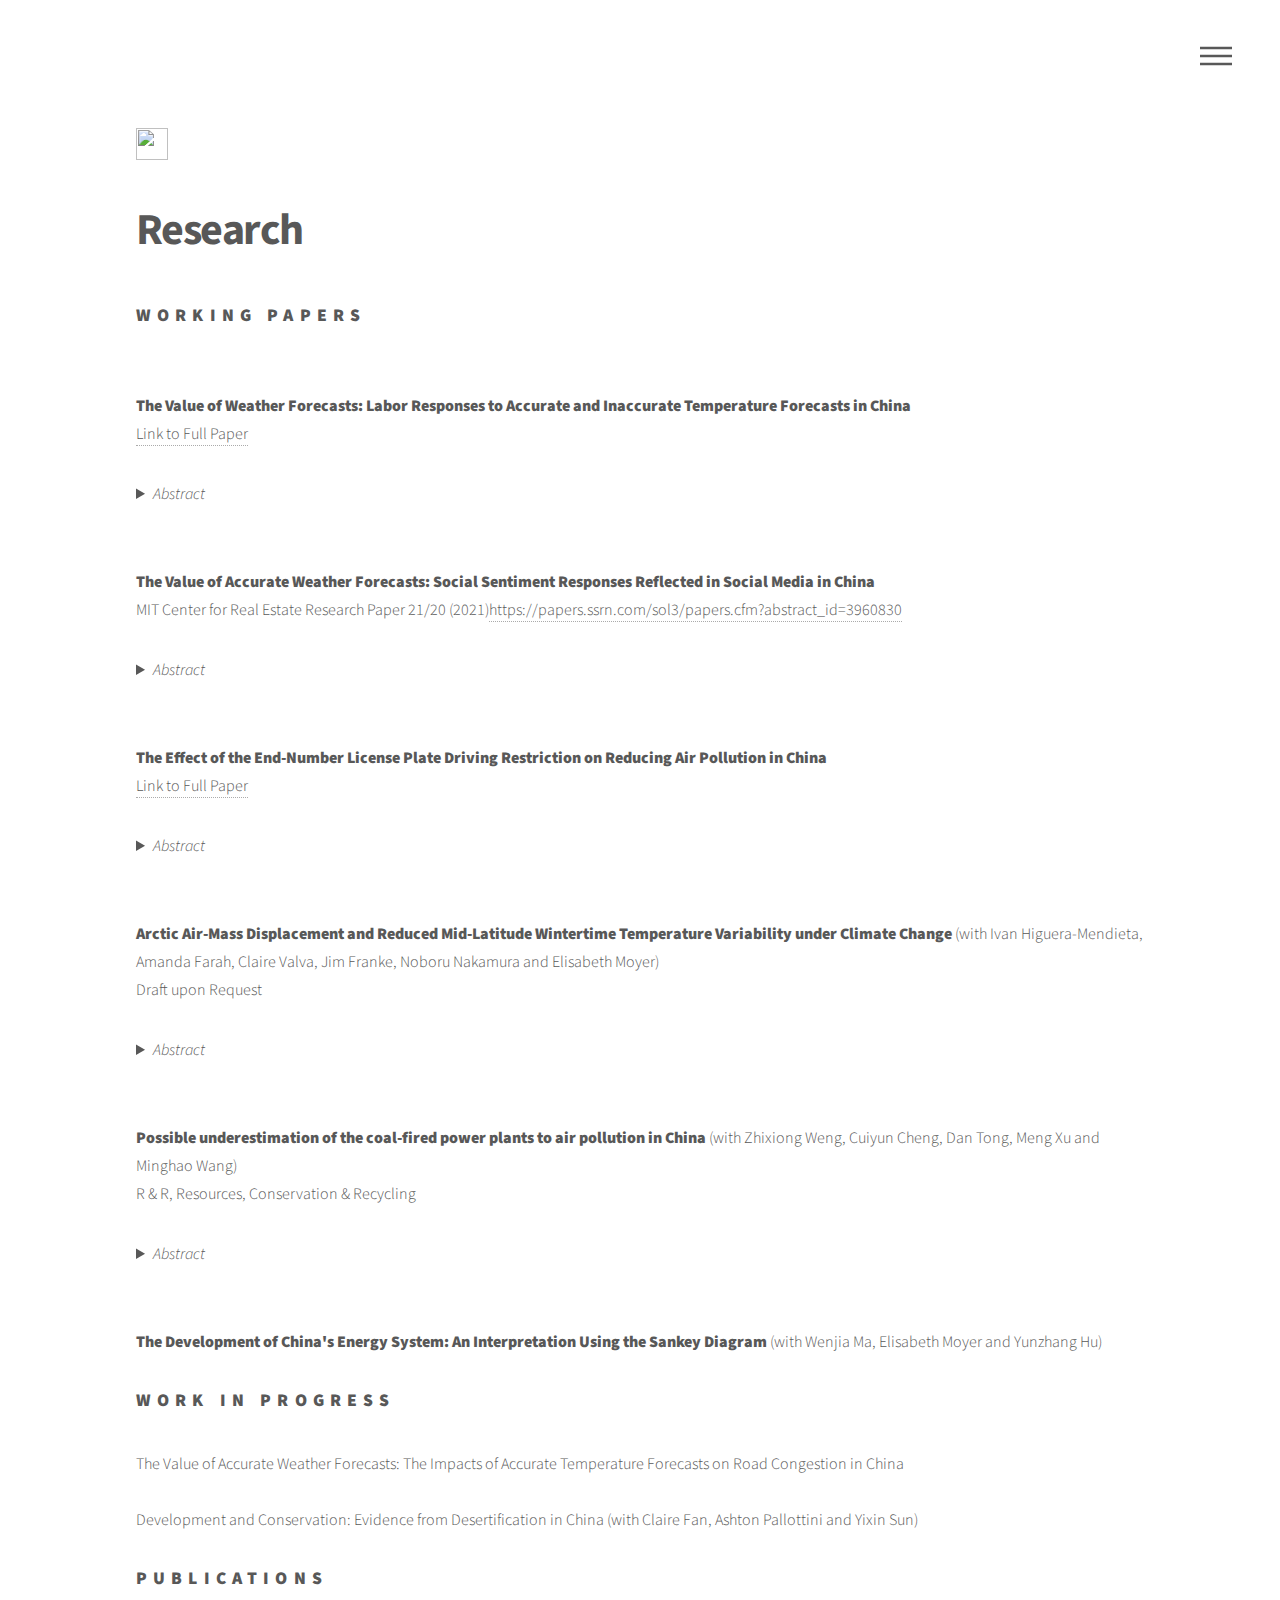
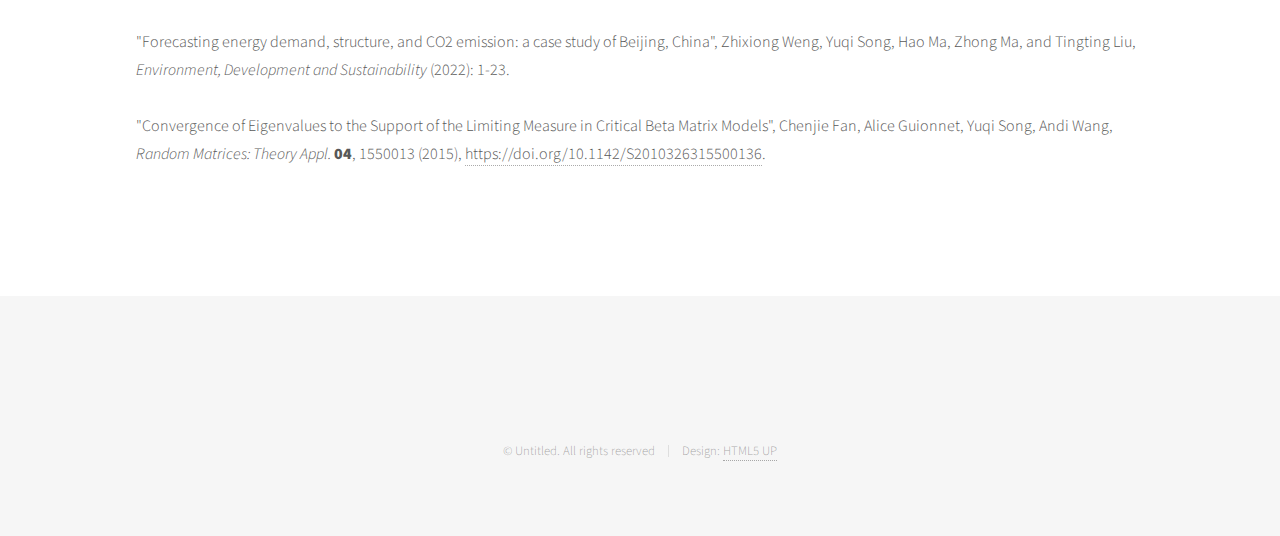
==== research.html @ 49bb23f8 "Third commit" ====
<!DOCTYPE HTML>
<!--
	Phantom by HTML5 UP
	html5up.net | @ajlkn
	Free for personal and commercial use under the CCA 3.0 license (html5up.net/license)
-->
<html>
  <head>
		<title>Research-Yuqi Song</title>
		<meta charset="utf-8" />
		<meta name="viewport" content="width=device-width, initial-scale=1, user-scalable=no" />
		<link rel="stylesheet" href="assets/css/main.css" />
		<noscript><link rel="stylesheet" href="assets/css/noscript.css" /></noscript>
	</head>
	<body class="is-preload">
		<!-- Wrapper -->
			<div id="wrapper">

				<!-- Header -->
					<header id="header">
						<div class="inner">

							<!-- Logo -->
								<a href="research.html" class="logo">
									<span class="symbol"><img src="images/logo.svg" alt="" /></span><span class="title"></span>
								</a>

							<!-- Nav -->
								<nav>
									<ul>
										<li><a href="#menu">Menu</a></li>
									</ul>
								</nav>

						</div>
					</header>

				<!-- Menu -->
					<nav id="menu">
						<h2>Menu</h2>
						<ul>
							<li><a href="index.html">Home</a></li>
							<li><a href="cv.html">CV</a></li>
							<li><a href="research.html">Research</a></li>
						</ul>
					</nav>

				<!-- Main -->
					<div id="main">
						<div class="inner">
						  <h1>Research</h1>
						  <h2>Working Papers</h2>
							
						  <p><BR CLEAR="left" /><b>The Value of Weather Forecasts: Labor Responses to Accurate and Inaccurate Temperature Forecasts in China</b> <br />
						    <a href = "https://drive.google.com/file/d/1K-j4DZ2u-a9qsEYBKzkUrS_TxpzHuYjg/view?usp=drive_link">Link to Full Paper</a><br />
						     <details>
  <summary>
    <i>Abstract</i>
    <span class="icon"></span>
  </summary>
  <p>
    <i>This paper evaluates the economic value of the accurate information of weather forecasts, a common and popular public good continuously invested by the government in modern societies. Labor decisions of hours worked per day are found to respond to day-ahead temperature forecasts, and only forecasts that are perceived as accurate are incorporated. From this, improvements in weather forecast accuracy generate large social benefits. With the setting in China, where the developing economy provides a trusted uniform source of national weather forecasts to its large population, I collect a novel dataset of the city-level day-ahead weather forecasts directly broadcast to the general public through video transcription for over 2000 days of the country's popular weather forecasts TV program. Constructing the metric of perceived forecast accuracy based on the medium-run root mean squared errors of historical temperature forecasts, I run a regression with the interaction of forecasts and forecast accuracy to estimate how labor response to forecast temperatures varies under different levels of forecast accuracy across time and space. My main regression results suggest large reductions of labor supply up to 4.5 and 1.2 hours per day under hot (above 30C) and medium-cold (15C-25C) daily maximum temperature forecasts only when these forecasts are accurate. Instead, when forecasts are inaccurate, those negative labor responses diminish. Using a simple utility maximization model for the next-day labor decision and evaluating with the regression estimates, I estimate a large marginal value of forecast accuracy of 930 2015 Yuan (148 USD) per capita per year. For the entire country, an average 3.9% increase in forecast accuracy from 2011 to 2015 generates a partial social benefit from the labor sector alone at 25.3 billion 2015 Yuan (4.03 billion USD) per year, about covering the annual cost of the national weather forecasting system. </i>
  </p>
</details>
						  </p>
						  <p><BR CLEAR="left" /><b>The Value of Accurate Weather Forecasts: Social Sentiment Responses Reflected in Social Media in China</b> <br />
						    MIT Center for Real Estate Research Paper 21/20 (2021)<a href = "https://papers.ssrn.com/sol3/papers.cfm?abstract_id=3960830k">https://papers.ssrn.com/sol3/papers.cfm?abstract_id=3960830</a><br />
						    <details>
  <summary>
    <i>Abstract</i>
    <span class="icon"></span>
  </summary>
  <p>
    <i>This paper combines real weather data with the city-daily weather forecasts broadcast by the government, as well as the sentiment index expressed by posts on the popular social media Weibo in China, and through an interactive regression design analyzes the differential sentiment responses to temperatures under different sizes and signs of daily temperature forecast errors. My main results have suggested that more accurate temperature forecasts lead to smaller shifts towards unhappiness caused by the cold temperatures. The same effects does not play out under hot weathers, unless in cities with higher income, greater long run temperature forecast accuracy, or during holidays. My study also suggests that additional negative sentiment shocks are likely related to cold or heat alarms issued according to the national forecasts, resulting in that positive forecast errors have greater marginal effects on sentiment than negative errors during the cold temperatures. Overall, these results meet the intuition that advanced forecast technology provides more accurate daily temperature forecasts, and adds to great social benefits in China in terms of improving people's subjective well-beings as expressed by social media sentiments. In the current time under climate change, when extremal weather events are expected with greater frequency into the future, my work would help to provide an insight of the value of developing a modern weather forecasting system that can benefit billions of people in the long run. </i>
  </p>
</details>
						  </p>
						  <p><BR CLEAR="left" /><b>The Effect of the End-Number License Plate Driving Restriction on Reducing Air Pollution in China</b> <br />
						   <a href = "https://drive.google.com/file/d/1KEuN1PIUtkvwgSqvUSYE3jQxGEZ1G2Bd/view?usp=drive_link">Link to Full Paper</a><br />
						    <details>
  <summary>
    <i>Abstract</i>
    <span class="icon"></span>
  </summary>
  <p>
    <i>This project explores the long-run efficiency of the end-number license plate driving restriction in China, a traffic control policy aiming at reducing city level air pollution. Difference-in-difference (DID) regression analysis is conducted for a panel including 9 cities implementing this long run policy staggeringly over the period 2008-2013, contrasting to the set of control cities in China without the continuous implementations of this policy over the years 2005-2015. Consistent with previous studies on road rationing, this project has shown that the driving restriction policy on average is not improving air pollution in China in the long term. Quantitatively, the policy would reduce the daily city level AQI (air quality index) by a statistically insignificant 0.04% at most, translating to welfare gains of only 0.08 dollars per person per year and 0.004 life years per capita. </i>
  </p>
  </details>
						  </p>
  
  <p><BR CLEAR="left" /><b>Arctic Air-Mass Displacement and Reduced Mid-Latitude Wintertime Temperature Variability under Climate Change</b> (with Ivan Higuera-Mendieta, Amanda Farah, Claire Valva, Jim Franke, Noboru Nakamura and Elisabeth Moyer) <br />
						   Draft upon Request<br />
						    <details>
  <summary>
    <i>Abstract</i>
    <span class="icon"></span>
  </summary>
  <p>
    <i>An active current debate is whether polar amplification under a warming climate increases the waviness of the jet stream and hence the frequency of extreme temperatures in the midlatitudes.  We approach this question by analyzing the statistics of near surface temperature in the Northern hemisphere wintertime from a reanalysis product (ERA5) and climate model simulations (4 CMIP6 models under SSP585).  Specifically, we compute an equivalent latitude of surface temperature, a rough measure of what latitude the surface air parcel traveled from under an adiabatic condition.  By analyzing the local statistics of equivalent latitude, we can quantify the extent of latitudinal excursion of air under changing climate: a longer tail of equivalent latitude means extended latitudinal excursions of near-surface air parcels. We find that climate models reproduce well the patterns of wintertime midlatitudes temperature variations seen in reanalysis, with eastward-propagating disturbances of zonal wavenumber 6-8, consistent with Rossby wave influence, with propagation speeds typical of the background flow. In future projections, midlatitudes wintertime temperature variance decreases strongly by the end of the century, consistent with previous studies. The use of equivalent latitude allows us to partition this change into contributions due to either the weakening meridional temperature gradient or the changes in the distribution of air mass origin. We find no evidence of consistent broadening of distributions of equivalent latitude that would suggest increased future jetstream waviness. While these results do not directly address the dynamics of the jetstream, a simple metric based on surface temperature is suggestive of the consequences of dynamical changes, and is directly applicable to the socioeconomic impacts that drive concerns over climate change.</i>
  </p>
</details>
  </p>
  <p><BR CLEAR="left" /><b>Possible underestimation of the coal-fired power plants to air pollution in China</b> (with Zhixiong Weng, Cuiyun Cheng, Dan Tong, Meng Xu and Minghao Wang)<br />
						   R & R, Resources, Conservation & Recycling<br />
						    <details>
  <summary>
    <i>Abstract</i>
    <span class="icon"></span>
  </summary>
  <p>
    <i>The Chinese government has imposed strict pollution control policies on coal-fired power plants. Considerable environmental benefits have been achieved from these policies. However, whether coal-fired power plants still have an impact on air pollution needs further testing. Here, we adopted a Difference-In-Differences model to compare air quality stations less and more impacted by nearby coal-fired power plants’ production activities during the strict lockdowns over the 2020 Spring Festival COVID-19 pandemic outbreaks. The less operation of coal-fired power plants during lockdowns, or caused by industrial and transportation sectors shutdowns during the lockdowns, drives down AQI by up to 2.884 units, NO2 by 1.543 μg/m3, PM10 by 3.727 μg/m3, and PM2.5 by 2.220 μg/m3. Our results support the argument that coal-fired power plants contributed significantly to air pollution when the total air pollutant declined sharply. However, such significant influences differ across cities with economic levels, electricity usage, and population sizes, as well as distinguish between capital and non-capital cities. Stricter and comprehensive policies and technological upgrades are essential for successfully addressing further emission control issues in coal-fired power plants to improve air quality and promote health welfare.</i>
  </p>
</details>
  </p>
  <p><BR CLEAR="left" /><b>The Development of China's Energy System: An Interpretation Using the Sankey Diagram</b> (with Wenjia Ma, Elisabeth Moyer and Yunzhang Hu) <br />
						   
  </p>
  
  <h2>Work in Progress</h2>
  <p>The Value of Accurate Weather Forecasts: The Impacts of Accurate Temperature Forecasts on Road Congestion in China <br />
	<br>

	Development and Conservation: Evidence from Desertification in China (with Claire Fan, Ashton Pallottini and Yixin Sun) </p>

  <h2>Publications</h2>
						  <p> "Forecasting energy demand, structure, and CO2 emission: a case study of Beijing, China", Zhixiong Weng, Yuqi Song, Hao Ma, Zhong Ma, and Tingting Liu, <i>Environment, Development and Sustainability</i> (2022): 1-23. <br />
						    <br>
	
	"Convergence of Eigenvalues to the Support of the Limiting Measure in Critical Beta Matrix Models", Chenjie Fan, Alice Guionnet, Yuqi Song, Andi Wang, <i>Random Matrices: Theory Appl.</i> <b>04</b>, 1550013 (2015), <a href="https://doi.org/10.1142/S2010326315500136">https://doi.org/10.1142/S2010326315500136</a>. </p>
						</div>
					</div>

				<!-- Footer -->
					<footer id="footer">
						<div class="inner">
							<ul class="copyright">
								<center><li>&copy; Untitled. All rights reserved</li><li>Design: <a href="http://html5up.net">HTML5 UP</a></li>
							</ul>
						</div>
					</footer>
			</div>

		<!-- Scripts -->
			<script src="assets/js/jquery.min.js"></script>
			<script src="assets/js/browser.min.js"></script>
			<script src="assets/js/breakpoints.min.js"></script>
			<script src="assets/js/util.js"></script>
			<script src="assets/js/main.js"></script>

	</body>
</html>
---- assets/css/main.css ----
@import url(fontawesome-all.min.css);
@import url("https://fonts.googleapis.com/css?family=Source+Sans+Pro:300,700,900");

/*
	Phantom by HTML5 UP
	html5up.net | @ajlkn
	Free for personal and commercial use under the CCA 3.0 license (html5up.net/license)
*/

html, body, div, span, applet, object,
iframe, h1, h2, h3, h4, h5, h6, p, blockquote,
pre, a, abbr, acronym, address, big, cite,
code, del, dfn, em, img, ins, kbd, q, s, samp,
small, strike, strong, sub, sup, tt, var, b,
u, i, center, dl, dt, dd, ol, ul, li, fieldset,
form, label, legend, table, caption, tbody,
tfoot, thead, tr, th, td, article, aside,
canvas, details, embed, figure, figcaption,
footer, header, hgroup, menu, nav, output, ruby,
section, summary, time, mark, audio, video {
	margin: 0;
	padding: 0;
	border: 0;
	font-size: 100%;
	font: inherit;
	vertical-align: baseline;}

article, aside, details, figcaption, figure,
footer, header, hgroup, menu, nav, section {
	display: block;}

body {
	line-height: 1;
}

ol, ul {
	list-style: none;
}

blockquote, q {
	quotes: none;
}

	blockquote:before, blockquote:after, q:before, q:after {
		content: '';
		content: none;
	}

table {
	border-collapse: collapse;
	border-spacing: 0;
}

body {
	-webkit-text-size-adjust: none;
}

mark {
	background-color: transparent;
	color: inherit;
}

input::-moz-focus-inner {
	border: 0;
	padding: 0;
}

input, select, textarea {
	-moz-appearance: none;
	-webkit-appearance: none;
	-ms-appearance: none;
	appearance: none;
}

/* Basic */

	@-ms-viewport {
		width: device-width;
	}

	body {
		-ms-overflow-style: scrollbar;
	}

	@media screen and (max-width: 480px) {

		html, body {
			min-width: 320px;
		}

	}

	html {
		box-sizing: border-box;
	}

	*, *:before, *:after {
		box-sizing: inherit;
	}

	body {
		background: #ffffff;
	}

		body.is-preload *, body.is-preload *:before, body.is-preload *:after {
			-moz-animation: none !important;
			-webkit-animation: none !important;
			-ms-animation: none !important;
			animation: none !important;
			-moz-transition: none !important;
			-webkit-transition: none !important;
			-ms-transition: none !important;
			transition: none !important;
		}

/* Type */

	body, input, select, textarea {
		color: #585858;
		font-family: "Source Sans Pro", Helvetica, sans-serif;
		font-size: 16pt;
		font-weight: 300;
		line-height: 1.75;
	}

		@media screen and (max-width: 1680px) {

			body, input, select, textarea {
				font-size: 14pt;
			}

		}

		@media screen and (max-width: 1280px) {

			body, input, select, textarea {
				font-size: 12pt;
			}

		}

	a {
		-moz-transition: border-bottom-color 0.2s ease, color 0.2s ease;
		-webkit-transition: border-bottom-color 0.2s ease, color 0.2s ease;
		-ms-transition: border-bottom-color 0.2s ease, color 0.2s ease;
		transition: border-bottom-color 0.2s ease, color 0.2s ease;
		text-decoration: none;
		color: #585858;
		border-bottom: dotted 1px rgba(88, 88, 88, 0.5);
	}

		a:hover {
			border-bottom-color: transparent;
			color: #f2849e !important;
		}

	strong, b {
		font-weight: 900;
	}

	em, i {
		font-style: italic;
	}

	p {
		margin: 0 0 2em 0;
	}

	h1 {
		font-size: 2.75em;
		font-weight: 700;
		line-height: 1.3;
		margin: 0 0 1em 0;
		letter-spacing: -0.035em;
	}

		h1 a {
			color: inherit;
		}

		@media screen and (max-width: 736px) {

			h1 {
				font-size: 2em;
				margin: 0 0 1em 0;
			}

		}

		@media screen and (max-width: 360px) {

			h1 {
				font-size: 1.75em;
			}

		}

	h2, h3, h4, h5, h6 {
		font-weight: 900;
		line-height: 1.5;
		margin: 0 0 2em 0;
		text-transform: uppercase;
		letter-spacing: 0.35em;
	}

		h2 a, h3 a, h4 a, h5 a, h6 a {
			color: inherit;
		}

	h2 {
		font-size: 1.1em;
	}

	h3 {
		font-size: 1em;
	}

	h4 {
		font-size: 0.8em;
	}

	h5 {
		font-size: 0.8em;
	}

	h6 {
		font-size: 0.8em;
	}

	@media screen and (max-width: 980px) {

		h1 br, h2 br, h3 br, h4 br, h5 br, h6 br {
			display: none;
		}

	}

	@media screen and (max-width: 736px) {

		h2 {
			font-size: 1em;
		}

		h3 {
			font-size: 0.8em;
		}

	}

	sub {
		font-size: 0.8em;
		position: relative;
		top: 0.5em;
	}

	sup {
		font-size: 0.8em;
		position: relative;
		top: -0.5em;
	}

	blockquote {
		border-left: solid 4px #c9c9c9;
		font-style: italic;
		margin: 0 0 2em 0;
		padding: 0.5em 0 0.5em 2em;
	}

	code {
		background: rgba(144, 144, 144, 0.075);
		border-radius: 4px;
		border: solid 1px #c9c9c9;
		font-family: "Courier New", monospace;
		font-size: 0.9em;
		margin: 0 0.25em;
		padding: 0.25em 0.65em;
	}

	pre {
		-webkit-overflow-scrolling: touch;
		font-family: "Courier New", monospace;
		font-size: 0.9em;
		margin: 0 0 2em 0;
	}

		pre code {
			display: block;
			line-height: 1.75;
			padding: 1em 1.5em;
			overflow-x: auto;
		}

	hr {
		border: 0;
		border-bottom: solid 1px #c9c9c9;
		margin: 2em 0;
	}

		hr.major {
			margin: 3em 0;
		}

	.align-left {
		text-align: left;
	}

	.align-center {
		text-align: center;
	}

	.align-right {
		text-align: right;
	}

/* Row */

	.row {
		display: flex;
		flex-wrap: wrap;
		box-sizing: border-box;
		align-items: stretch;
	}

		.row > * {
			box-sizing: border-box;
		}

		.row.gtr-uniform > * > :last-child {
			margin-bottom: 0;
		}

		.row.aln-left {
			justify-content: flex-start;
		}

		.row.aln-center {
			justify-content: center;
		}

		.row.aln-right {
			justify-content: flex-end;
		}

		.row.aln-top {
			align-items: flex-start;
		}

		.row.aln-middle {
			align-items: center;
		}

		.row.aln-bottom {
			align-items: flex-end;
		}

		.row > .imp {
			order: -1;
		}

		.row > .col-1 {
			width: 8.33333%;
		}

		.row > .off-1 {
			margin-left: 8.33333%;
		}

		.row > .col-2 {
			width: 16.66667%;
		}

		.row > .off-2 {
			margin-left: 16.66667%;
		}

		.row > .col-3 {
			width: 25%;
		}

		.row > .off-3 {
			margin-left: 25%;
		}

		.row > .col-4 {
			width: 33.33333%;
		}

		.row > .off-4 {
			margin-left: 33.33333%;
		}

		.row > .col-5 {
			width: 41.66667%;
		}

		.row > .off-5 {
			margin-left: 41.66667%;
		}

		.row > .col-6 {
			width: 50%;
		}

		.row > .off-6 {
			margin-left: 50%;
		}

		.row > .col-7 {
			width: 58.33333%;
		}

		.row > .off-7 {
			margin-left: 58.33333%;
		}

		.row > .col-8 {
			width: 66.66667%;
		}

		.row > .off-8 {
			margin-left: 66.66667%;
		}

		.row > .col-9 {
			width: 75%;
		}

		.row > .off-9 {
			margin-left: 75%;
		}

		.row > .col-10 {
			width: 83.33333%;
		}

		.row > .off-10 {
			margin-left: 83.33333%;
		}

		.row > .col-11 {
			width: 91.66667%;
		}

		.row > .off-11 {
			margin-left: 91.66667%;
		}

		.row > .col-12 {
			width: 100%;
		}

		.row > .off-12 {
			margin-left: 100%;
		}

		.row.gtr-0 {
			margin-top: 0;
			margin-left: 0em;
		}

			.row.gtr-0 > * {
				padding: 0 0 0 0em;
			}

			.row.gtr-0.gtr-uniform {
				margin-top: 0em;
			}

				.row.gtr-0.gtr-uniform > * {
					padding-top: 0em;
				}

		.row.gtr-25 {
			margin-top: 0;
			margin-left: -0.5em;
		}

			.row.gtr-25 > * {
				padding: 0 0 0 0.5em;
			}

			.row.gtr-25.gtr-uniform {
				margin-top: -0.5em;
			}

				.row.gtr-25.gtr-uniform > * {
					padding-top: 0.5em;
				}

		.row.gtr-50 {
			margin-top: 0;
			margin-left: -1em;
		}

			.row.gtr-50 > * {
				padding: 0 0 0 1em;
			}

			.row.gtr-50.gtr-uniform {
				margin-top: -1em;
			}

				.row.gtr-50.gtr-uniform > * {
					padding-top: 1em;
				}

		.row {
			margin-top: 0;
			margin-left: -2em;
		}

			.row > * {
				padding: 0 0 0 2em;
			}

			.row.gtr-uniform {
				margin-top: -2em;
			}

				.row.gtr-uniform > * {
					padding-top: 2em;
				}

		.row.gtr-150 {
			margin-top: 0;
			margin-left: -3em;
		}

			.row.gtr-150 > * {
				padding: 0 0 0 3em;
			}

			.row.gtr-150.gtr-uniform {
				margin-top: -3em;
			}

				.row.gtr-150.gtr-uniform > * {
					padding-top: 3em;
				}

		.row.gtr-200 {
			margin-top: 0;
			margin-left: -4em;
		}

			.row.gtr-200 > * {
				padding: 0 0 0 4em;
			}

			.row.gtr-200.gtr-uniform {
				margin-top: -4em;
			}

				.row.gtr-200.gtr-uniform > * {
					padding-top: 4em;
				}

		@media screen and (max-width: 1680px) {

			.row {
				display: flex;
				flex-wrap: wrap;
				box-sizing: border-box;
				align-items: stretch;
			}

				.row > * {
					box-sizing: border-box;
				}

				.row.gtr-uniform > * > :last-child {
					margin-bottom: 0;
				}

				.row.aln-left {
					justify-content: flex-start;
				}

				.row.aln-center {
					justify-content: center;
				}

				.row.aln-right {
					justify-content: flex-end;
				}

				.row.aln-top {
					align-items: flex-start;
				}

				.row.aln-middle {
					align-items: center;
				}

				.row.aln-bottom {
					align-items: flex-end;
				}

				.row > .imp-xlarge {
					order: -1;
				}

				.row > .col-1-xlarge {
					width: 8.33333%;
				}

				.row > .off-1-xlarge {
					margin-left: 8.33333%;
				}

				.row > .col-2-xlarge {
					width: 16.66667%;
				}

				.row > .off-2-xlarge {
					margin-left: 16.66667%;
				}

				.row > .col-3-xlarge {
					width: 25%;
				}

				.row > .off-3-xlarge {
					margin-left: 25%;
				}

				.row > .col-4-xlarge {
					width: 33.33333%;
				}

				.row > .off-4-xlarge {
					margin-left: 33.33333%;
				}

				.row > .col-5-xlarge {
					width: 41.66667%;
				}

				.row > .off-5-xlarge {
					margin-left: 41.66667%;
				}

				.row > .col-6-xlarge {
					width: 50%;
				}

				.row > .off-6-xlarge {
					margin-left: 50%;
				}

				.row > .col-7-xlarge {
					width: 58.33333%;
				}

				.row > .off-7-xlarge {
					margin-left: 58.33333%;
				}

				.row > .col-8-xlarge {
					width: 66.66667%;
				}

				.row > .off-8-xlarge {
					margin-left: 66.66667%;
				}

				.row > .col-9-xlarge {
					width: 75%;
				}

				.row > .off-9-xlarge {
					margin-left: 75%;
				}

				.row > .col-10-xlarge {
					width: 83.33333%;
				}

				.row > .off-10-xlarge {
					margin-left: 83.33333%;
				}

				.row > .col-11-xlarge {
					width: 91.66667%;
				}

				.row > .off-11-xlarge {
					margin-left: 91.66667%;
				}

				.row > .col-12-xlarge {
					width: 100%;
				}

				.row > .off-12-xlarge {
					margin-left: 100%;
				}

				.row.gtr-0 {
					margin-top: 0;
					margin-left: 0em;
				}

					.row.gtr-0 > * {
						padding: 0 0 0 0em;
					}

					.row.gtr-0.gtr-uniform {
						margin-top: 0em;
					}

						.row.gtr-0.gtr-uniform > * {
							padding-top: 0em;
						}

				.row.gtr-25 {
					margin-top: 0;
					margin-left: -0.5em;
				}

					.row.gtr-25 > * {
						padding: 0 0 0 0.5em;
					}

					.row.gtr-25.gtr-uniform {
						margin-top: -0.5em;
					}

						.row.gtr-25.gtr-uniform > * {
							padding-top: 0.5em;
						}

				.row.gtr-50 {
					margin-top: 0;
					margin-left: -1em;
				}

					.row.gtr-50 > * {
						padding: 0 0 0 1em;
					}

					.row.gtr-50.gtr-uniform {
						margin-top: -1em;
					}

						.row.gtr-50.gtr-uniform > * {
							padding-top: 1em;
						}

				.row {
					margin-top: 0;
					margin-left: -2em;
				}

					.row > * {
						padding: 0 0 0 2em;
					}

					.row.gtr-uniform {
						margin-top: -2em;
					}

						.row.gtr-uniform > * {
							padding-top: 2em;
						}

				.row.gtr-150 {
					margin-top: 0;
					margin-left: -3em;
				}

					.row.gtr-150 > * {
						padding: 0 0 0 3em;
					}

					.row.gtr-150.gtr-uniform {
						margin-top: -3em;
					}

						.row.gtr-150.gtr-uniform > * {
							padding-top: 3em;
						}

				.row.gtr-200 {
					margin-top: 0;
					margin-left: -4em;
				}

					.row.gtr-200 > * {
						padding: 0 0 0 4em;
					}

					.row.gtr-200.gtr-uniform {
						margin-top: -4em;
					}

						.row.gtr-200.gtr-uniform > * {
							padding-top: 4em;
						}

		}

		@media screen and (max-width: 1280px) {

			.row {
				display: flex;
				flex-wrap: wrap;
				box-sizing: border-box;
				align-items: stretch;
			}

				.row > * {
					box-sizing: border-box;
				}

				.row.gtr-uniform > * > :last-child {
					margin-bottom: 0;
				}

				.row.aln-left {
					justify-content: flex-start;
				}

				.row.aln-center {
					justify-content: center;
				}

				.row.aln-right {
					justify-content: flex-end;
				}

				.row.aln-top {
					align-items: flex-start;
				}

				.row.aln-middle {
					align-items: center;
				}

				.row.aln-bottom {
					align-items: flex-end;
				}

				.row > .imp-large {
					order: -1;
				}

				.row > .col-1-large {
					width: 8.33333%;
				}

				.row > .off-1-large {
					margin-left: 8.33333%;
				}

				.row > .col-2-large {
					width: 16.66667%;
				}

				.row > .off-2-large {
					margin-left: 16.66667%;
				}

				.row > .col-3-large {
					width: 25%;
				}

				.row > .off-3-large {
					margin-left: 25%;
				}

				.row > .col-4-large {
					width: 33.33333%;
				}

				.row > .off-4-large {
					margin-left: 33.33333%;
				}

				.row > .col-5-large {
					width: 41.66667%;
				}

				.row > .off-5-large {
					margin-left: 41.66667%;
				}

				.row > .col-6-large {
					width: 50%;
				}

				.row > .off-6-large {
					margin-left: 50%;
				}

				.row > .col-7-large {
					width: 58.33333%;
				}

				.row > .off-7-large {
					margin-left: 58.33333%;
				}

				.row > .col-8-large {
					width: 66.66667%;
				}

				.row > .off-8-large {
					margin-left: 66.66667%;
				}

				.row > .col-9-large {
					width: 75%;
				}

				.row > .off-9-large {
					margin-left: 75%;
				}

				.row > .col-10-large {
					width: 83.33333%;
				}

				.row > .off-10-large {
					margin-left: 83.33333%;
				}

				.row > .col-11-large {
					width: 91.66667%;
				}

				.row > .off-11-large {
					margin-left: 91.66667%;
				}

				.row > .col-12-large {
					width: 100%;
				}

				.row > .off-12-large {
					margin-left: 100%;
				}

				.row.gtr-0 {
					margin-top: 0;
					margin-left: 0em;
				}

					.row.gtr-0 > * {
						padding: 0 0 0 0em;
					}

					.row.gtr-0.gtr-uniform {
						margin-top: 0em;
					}

						.row.gtr-0.gtr-uniform > * {
							padding-top: 0em;
						}

				.row.gtr-25 {
					margin-top: 0;
					margin-left: -0.5em;
				}

					.row.gtr-25 > * {
						padding: 0 0 0 0.5em;
					}

					.row.gtr-25.gtr-uniform {
						margin-top: -0.5em;
					}

						.row.gtr-25.gtr-uniform > * {
							padding-top: 0.5em;
						}

				.row.gtr-50 {
					margin-top: 0;
					margin-left: -1em;
				}

					.row.gtr-50 > * {
						padding: 0 0 0 1em;
					}

					.row.gtr-50.gtr-uniform {
						margin-top: -1em;
					}

						.row.gtr-50.gtr-uniform > * {
							padding-top: 1em;
						}

				.row {
					margin-top: 0;
					margin-left: -2em;
				}

					.row > * {
						padding: 0 0 0 2em;
					}

					.row.gtr-uniform {
						margin-top: -2em;
					}

						.row.gtr-uniform > * {
							padding-top: 2em;
						}

				.row.gtr-150 {
					margin-top: 0;
					margin-left: -3em;
				}

					.row.gtr-150 > * {
						padding: 0 0 0 3em;
					}

					.row.gtr-150.gtr-uniform {
						margin-top: -3em;
					}

						.row.gtr-150.gtr-uniform > * {
							padding-top: 3em;
						}

				.row.gtr-200 {
					margin-top: 0;
					margin-left: -4em;
				}

					.row.gtr-200 > * {
						padding: 0 0 0 4em;
					}

					.row.gtr-200.gtr-uniform {
						margin-top: -4em;
					}

						.row.gtr-200.gtr-uniform > * {
							padding-top: 4em;
						}

		}

		@media screen and (max-width: 980px) {

			.row {
				display: flex;
				flex-wrap: wrap;
				box-sizing: border-box;
				align-items: stretch;
			}

				.row > * {
					box-sizing: border-box;
				}

				.row.gtr-uniform > * > :last-child {
					margin-bottom: 0;
				}

				.row.aln-left {
					justify-content: flex-start;
				}

				.row.aln-center {
					justify-content: center;
				}

				.row.aln-right {
					justify-content: flex-end;
				}

				.row.aln-top {
					align-items: flex-start;
				}

				.row.aln-middle {
					align-items: center;
				}

				.row.aln-bottom {
					align-items: flex-end;
				}

				.row > .imp-medium {
					order: -1;
				}

				.row > .col-1-medium {
					width: 8.33333%;
				}

				.row > .off-1-medium {
					margin-left: 8.33333%;
				}

				.row > .col-2-medium {
					width: 16.66667%;
				}

				.row > .off-2-medium {
					margin-left: 16.66667%;
				}

				.row > .col-3-medium {
					width: 25%;
				}

				.row > .off-3-medium {
					margin-left: 25%;
				}

				.row > .col-4-medium {
					width: 33.33333%;
				}

				.row > .off-4-medium {
					margin-left: 33.33333%;
				}

				.row > .col-5-medium {
					width: 41.66667%;
				}

				.row > .off-5-medium {
					margin-left: 41.66667%;
				}

				.row > .col-6-medium {
					width: 50%;
				}

				.row > .off-6-medium {
					margin-left: 50%;
				}

				.row > .col-7-medium {
					width: 58.33333%;
				}

				.row > .off-7-medium {
					margin-left: 58.33333%;
				}

				.row > .col-8-medium {
					width: 66.66667%;
				}

				.row > .off-8-medium {
					margin-left: 66.66667%;
				}

				.row > .col-9-medium {
					width: 75%;
				}

				.row > .off-9-medium {
					margin-left: 75%;
				}

				.row > .col-10-medium {
					width: 83.33333%;
				}

				.row > .off-10-medium {
					margin-left: 83.33333%;
				}

				.row > .col-11-medium {
					width: 91.66667%;
				}

				.row > .off-11-medium {
					margin-left: 91.66667%;
				}

				.row > .col-12-medium {
					width: 100%;
				}

				.row > .off-12-medium {
					margin-left: 100%;
				}

				.row.gtr-0 {
					margin-top: 0;
					margin-left: 0em;
				}

					.row.gtr-0 > * {
						padding: 0 0 0 0em;
					}

					.row.gtr-0.gtr-uniform {
						margin-top: 0em;
					}

						.row.gtr-0.gtr-uniform > * {
							padding-top: 0em;
						}

				.row.gtr-25 {
					margin-top: 0;
					margin-left: -0.375em;
				}

					.row.gtr-25 > * {
						padding: 0 0 0 0.375em;
					}

					.row.gtr-25.gtr-uniform {
						margin-top: -0.375em;
					}

						.row.gtr-25.gtr-uniform > * {
							padding-top: 0.375em;
						}

				.row.gtr-50 {
					margin-top: 0;
					margin-left: -0.75em;
				}

					.row.gtr-50 > * {
						padding: 0 0 0 0.75em;
					}

					.row.gtr-50.gtr-uniform {
						margin-top: -0.75em;
					}

						.row.gtr-50.gtr-uniform > * {
							padding-top: 0.75em;
						}

				.row {
					margin-top: 0;
					margin-left: -1.5em;
				}

					.row > * {
						padding: 0 0 0 1.5em;
					}

					.row.gtr-uniform {
						margin-top: -1.5em;
					}

						.row.gtr-uniform > * {
							padding-top: 1.5em;
						}

				.row.gtr-150 {
					margin-top: 0;
					margin-left: -2.25em;
				}

					.row.gtr-150 > * {
						padding: 0 0 0 2.25em;
					}

					.row.gtr-150.gtr-uniform {
						margin-top: -2.25em;
					}

						.row.gtr-150.gtr-uniform > * {
							padding-top: 2.25em;
						}

				.row.gtr-200 {
					margin-top: 0;
					margin-left: -3em;
				}

					.row.gtr-200 > * {
						padding: 0 0 0 3em;
					}

					.row.gtr-200.gtr-uniform {
						margin-top: -3em;
					}

						.row.gtr-200.gtr-uniform > * {
							padding-top: 3em;
						}

		}

		@media screen and (max-width: 736px) {

			.row {
				display: flex;
				flex-wrap: wrap;
				box-sizing: border-box;
				align-items: stretch;
			}

				.row > * {
					box-sizing: border-box;
				}

				.row.gtr-uniform > * > :last-child {
					margin-bottom: 0;
				}

				.row.aln-left {
					justify-content: flex-start;
				}

				.row.aln-center {
					justify-content: center;
				}

				.row.aln-right {
					justify-content: flex-end;
				}

				.row.aln-top {
					align-items: flex-start;
				}

				.row.aln-middle {
					align-items: center;
				}

				.row.aln-bottom {
					align-items: flex-end;
				}

				.row > .imp-small {
					order: -1;
				}

				.row > .col-1-small {
					width: 8.33333%;
				}

				.row > .off-1-small {
					margin-left: 8.33333%;
				}

				.row > .col-2-small {
					width: 16.66667%;
				}

				.row > .off-2-small {
					margin-left: 16.66667%;
				}

				.row > .col-3-small {
					width: 25%;
				}

				.row > .off-3-small {
					margin-left: 25%;
				}

				.row > .col-4-small {
					width: 33.33333%;
				}

				.row > .off-4-small {
					margin-left: 33.33333%;
				}

				.row > .col-5-small {
					width: 41.66667%;
				}

				.row > .off-5-small {
					margin-left: 41.66667%;
				}

				.row > .col-6-small {
					width: 50%;
				}

				.row > .off-6-small {
					margin-left: 50%;
				}

				.row > .col-7-small {
					width: 58.33333%;
				}

				.row > .off-7-small {
					margin-left: 58.33333%;
				}

				.row > .col-8-small {
					width: 66.66667%;
				}

				.row > .off-8-small {
					margin-left: 66.66667%;
				}

				.row > .col-9-small {
					width: 75%;
				}

				.row > .off-9-small {
					margin-left: 75%;
				}

				.row > .col-10-small {
					width: 83.33333%;
				}

				.row > .off-10-small {
					margin-left: 83.33333%;
				}

				.row > .col-11-small {
					width: 91.66667%;
				}

				.row > .off-11-small {
					margin-left: 91.66667%;
				}

				.row > .col-12-small {
					width: 100%;
				}

				.row > .off-12-small {
					margin-left: 100%;
				}

				.row.gtr-0 {
					margin-top: 0;
					margin-left: 0em;
				}

					.row.gtr-0 > * {
						padding: 0 0 0 0em;
					}

					.row.gtr-0.gtr-uniform {
						margin-top: 0em;
					}

						.row.gtr-0.gtr-uniform > * {
							padding-top: 0em;
						}

				.row.gtr-25 {
					margin-top: 0;
					margin-left: -0.25em;
				}

					.row.gtr-25 > * {
						padding: 0 0 0 0.25em;
					}

					.row.gtr-25.gtr-uniform {
						margin-top: -0.25em;
					}

						.row.gtr-25.gtr-uniform > * {
							padding-top: 0.25em;
						}

				.row.gtr-50 {
					margin-top: 0;
					margin-left: -0.5em;
				}

					.row.gtr-50 > * {
						padding: 0 0 0 0.5em;
					}

					.row.gtr-50.gtr-uniform {
						margin-top: -0.5em;
					}

						.row.gtr-50.gtr-uniform > * {
							padding-top: 0.5em;
						}

				.row {
					margin-top: 0;
					margin-left: -1em;
				}

					.row > * {
						padding: 0 0 0 1em;
					}

					.row.gtr-uniform {
						margin-top: -1em;
					}

						.row.gtr-uniform > * {
							padding-top: 1em;
						}

				.row.gtr-150 {
					margin-top: 0;
					margin-left: -1.5em;
				}

					.row.gtr-150 > * {
						padding: 0 0 0 1.5em;
					}

					.row.gtr-150.gtr-uniform {
						margin-top: -1.5em;
					}

						.row.gtr-150.gtr-uniform > * {
							padding-top: 1.5em;
						}

				.row.gtr-200 {
					margin-top: 0;
					margin-left: -2em;
				}

					.row.gtr-200 > * {
						padding: 0 0 0 2em;
					}

					.row.gtr-200.gtr-uniform {
						margin-top: -2em;
					}

						.row.gtr-200.gtr-uniform > * {
							padding-top: 2em;
						}

		}

		@media screen and (max-width: 480px) {

			.row {
				display: flex;
				flex-wrap: wrap;
				box-sizing: border-box;
				align-items: stretch;
			}

				.row > * {
					box-sizing: border-box;
				}

				.row.gtr-uniform > * > :last-child {
					margin-bottom: 0;
				}

				.row.aln-left {
					justify-content: flex-start;
				}

				.row.aln-center {
					justify-content: center;
				}

				.row.aln-right {
					justify-content: flex-end;
				}

				.row.aln-top {
					align-items: flex-start;
				}

				.row.aln-middle {
					align-items: center;
				}

				.row.aln-bottom {
					align-items: flex-end;
				}

				.row > .imp-xsmall {
					order: -1;
				}

				.row > .col-1-xsmall {
					width: 8.33333%;
				}

				.row > .off-1-xsmall {
					margin-left: 8.33333%;
				}

				.row > .col-2-xsmall {
					width: 16.66667%;
				}

				.row > .off-2-xsmall {
					margin-left: 16.66667%;
				}

				.row > .col-3-xsmall {
					width: 25%;
				}

				.row > .off-3-xsmall {
					margin-left: 25%;
				}

				.row > .col-4-xsmall {
					width: 33.33333%;
				}

				.row > .off-4-xsmall {
					margin-left: 33.33333%;
				}

				.row > .col-5-xsmall {
					width: 41.66667%;
				}

				.row > .off-5-xsmall {
					margin-left: 41.66667%;
				}

				.row > .col-6-xsmall {
					width: 50%;
				}

				.row > .off-6-xsmall {
					margin-left: 50%;
				}

				.row > .col-7-xsmall {
					width: 58.33333%;
				}

				.row > .off-7-xsmall {
					margin-left: 58.33333%;
				}

				.row > .col-8-xsmall {
					width: 66.66667%;
				}

				.row > .off-8-xsmall {
					margin-left: 66.66667%;
				}

				.row > .col-9-xsmall {
					width: 75%;
				}

				.row > .off-9-xsmall {
					margin-left: 75%;
				}

				.row > .col-10-xsmall {
					width: 83.33333%;
				}

				.row > .off-10-xsmall {
					margin-left: 83.33333%;
				}

				.row > .col-11-xsmall {
					width: 91.66667%;
				}

				.row > .off-11-xsmall {
					margin-left: 91.66667%;
				}

				.row > .col-12-xsmall {
					width: 100%;
				}

				.row > .off-12-xsmall {
					margin-left: 100%;
				}

				.row.gtr-0 {
					margin-top: 0;
					margin-left: 0em;
				}

					.row.gtr-0 > * {
						padding: 0 0 0 0em;
					}

					.row.gtr-0.gtr-uniform {
						margin-top: 0em;
					}

						.row.gtr-0.gtr-uniform > * {
							padding-top: 0em;
						}

				.row.gtr-25 {
					margin-top: 0;
					margin-left: -0.25em;
				}

					.row.gtr-25 > * {
						padding: 0 0 0 0.25em;
					}

					.row.gtr-25.gtr-uniform {
						margin-top: -0.25em;
					}

						.row.gtr-25.gtr-uniform > * {
							padding-top: 0.25em;
						}

				.row.gtr-50 {
					margin-top: 0;
					margin-left: -0.5em;
				}

					.row.gtr-50 > * {
						padding: 0 0 0 0.5em;
					}

					.row.gtr-50.gtr-uniform {
						margin-top: -0.5em;
					}

						.row.gtr-50.gtr-uniform > * {
							padding-top: 0.5em;
						}

				.row {
					margin-top: 0;
					margin-left: -1em;
				}

					.row > * {
						padding: 0 0 0 1em;
					}

					.row.gtr-uniform {
						margin-top: -1em;
					}

						.row.gtr-uniform > * {
							padding-top: 1em;
						}

				.row.gtr-150 {
					margin-top: 0;
					margin-left: -1.5em;
				}

					.row.gtr-150 > * {
						padding: 0 0 0 1.5em;
					}

					.row.gtr-150.gtr-uniform {
						margin-top: -1.5em;
					}

						.row.gtr-150.gtr-uniform > * {
							padding-top: 1.5em;
						}

				.row.gtr-200 {
					margin-top: 0;
					margin-left: -2em;
				}

					.row.gtr-200 > * {
						padding: 0 0 0 2em;
					}

					.row.gtr-200.gtr-uniform {
						margin-top: -2em;
					}

						.row.gtr-200.gtr-uniform > * {
							padding-top: 2em;
						}

		}

/* Section/Article */

	section.special, article.special {
		text-align: center;
	}

	header p {
		margin-top: -1em;
	}

	@media screen and (max-width: 736px) {

		header p {
			margin-top: 0;
		}

	}

/* Icon */

	.icon {
		text-decoration: none;
		border-bottom: none;
		position: relative;
	}

		.icon:before {
			-moz-osx-font-smoothing: grayscale;
			-webkit-font-smoothing: antialiased;
			display: inline-block;
			font-style: normal;
			font-variant: normal;
			text-rendering: auto;
			line-height: 1;
			text-transform: none !important;
			font-family: 'Font Awesome 5 Free';
			font-weight: 400;
		}

		.icon > .label {
			display: none;
		}

		.icon:before {
			line-height: inherit;
		}

		.icon.solid:before {
			font-weight: 900;
		}

		.icon.brands:before {
			font-family: 'Font Awesome 5 Brands';
		}

		.icon.style2 {
			-moz-transition: background-color 0.2s ease-in-out, color 0.2s ease-in-out, border-color 0.2s ease-in-out;
			-webkit-transition: background-color 0.2s ease-in-out, color 0.2s ease-in-out, border-color 0.2s ease-in-out;
			-ms-transition: background-color 0.2s ease-in-out, color 0.2s ease-in-out, border-color 0.2s ease-in-out;
			transition: background-color 0.2s ease-in-out, color 0.2s ease-in-out, border-color 0.2s ease-in-out;
			background-color: transparent;
			border: solid 1px #c9c9c9;
			border-radius: 4px;
			width: 2.65em;
			height: 2.65em;
			display: inline-block;
			text-align: center;
			line-height: 2.65em;
			color: inherit;
		}

			.icon.style2:before {
				font-size: 1.1em;
			}

			.icon.style2:hover {
				color: #f2849e;
				border-color: #f2849e;
			}

			.icon.style2:active {
				background-color: rgba(242, 132, 158, 0.1);
			}

/* List */

	ol {
		list-style: decimal;
		margin: 0 0 2em 0;
		padding-left: 1.25em;
	}

		ol li {
			padding-left: 0.25em;
		}

	ul {
		list-style: disc;
		margin: 0 0 2em 0;
		padding-left: 1em;
	}

		ul li {
			padding-left: 0.5em;
		}

		ul.alt {
			list-style: none;
			padding-left: 0;
		}

			ul.alt li {
				border-top: solid 1px #c9c9c9;
				padding: 0.5em 0;
			}

				ul.alt li:first-child {
					border-top: 0;
					padding-top: 0;
				}

	dl {
		margin: 0 0 2em 0;
	}

		dl dt {
			display: block;
			font-weight: 900;
			margin: 0 0 1em 0;
		}

		dl dd {
			margin-left: 2em;
		}

/* Actions */

	ul.actions {
		display: -moz-flex;
		display: -webkit-flex;
		display: -ms-flex;
		display: flex;
		cursor: default;
		list-style: none;
		margin-left: -1em;
		padding-left: 0;
	}

		ul.actions li {
			padding: 0 0 0 1em;
			vertical-align: middle;
		}

		ul.actions.special {
			-moz-justify-content: center;
			-webkit-justify-content: center;
			-ms-justify-content: center;
			justify-content: center;
			width: 100%;
			margin-left: 0;
		}

			ul.actions.special li:first-child {
				padding-left: 0;
			}

		ul.actions.stacked {
			-moz-flex-direction: column;
			-webkit-flex-direction: column;
			-ms-flex-direction: column;
			flex-direction: column;
			margin-left: 0;
		}

			ul.actions.stacked li {
				padding: 1.3em 0 0 0;
			}

				ul.actions.stacked li:first-child {
					padding-top: 0;
				}

		ul.actions.fit {
			width: calc(100% + 1em);
		}

			ul.actions.fit li {
				-moz-flex-grow: 1;
				-webkit-flex-grow: 1;
				-ms-flex-grow: 1;
				flex-grow: 1;
				-moz-flex-shrink: 1;
				-webkit-flex-shrink: 1;
				-ms-flex-shrink: 1;
				flex-shrink: 1;
				width: 100%;
			}

				ul.actions.fit li > * {
					width: 100%;
				}

			ul.actions.fit.stacked {
				width: 100%;
			}

		@media screen and (max-width: 480px) {

			ul.actions:not(.fixed) {
				-moz-flex-direction: column;
				-webkit-flex-direction: column;
				-ms-flex-direction: column;
				flex-direction: column;
				margin-left: 0;
				width: 100% !important;
			}

				ul.actions:not(.fixed) li {
					-moz-flex-grow: 1;
					-webkit-flex-grow: 1;
					-ms-flex-grow: 1;
					flex-grow: 1;
					-moz-flex-shrink: 1;
					-webkit-flex-shrink: 1;
					-ms-flex-shrink: 1;
					flex-shrink: 1;
					padding: 1em 0 0 0;
					text-align: center;
					width: 100%;
				}

					ul.actions:not(.fixed) li > * {
						width: 100%;
					}

					ul.actions:not(.fixed) li:first-child {
						padding-top: 0;
					}

					ul.actions:not(.fixed) li input[type="submit"],
					ul.actions:not(.fixed) li input[type="reset"],
					ul.actions:not(.fixed) li input[type="button"],
					ul.actions:not(.fixed) li button,
					ul.actions:not(.fixed) li .button {
						width: 100%;
					}

						ul.actions:not(.fixed) li input[type="submit"].icon:before,
						ul.actions:not(.fixed) li input[type="reset"].icon:before,
						ul.actions:not(.fixed) li input[type="button"].icon:before,
						ul.actions:not(.fixed) li button.icon:before,
						ul.actions:not(.fixed) li .button.icon:before {
							margin-left: -0.5rem;
						}

		}

/* Icons */

	ul.icons {
		cursor: default;
		list-style: none;
		padding-left: 0;
		margin: -1em 0 2em -1em;
	}

		ul.icons li {
			display: inline-block;
			padding: 1em 0 0 1em;
		}

/* Form */

	form {
		margin: 0 0 2em 0;
		overflow-x: hidden;
	}

		form > :last-child {
			margin-bottom: 0;
		}

		form > .fields {
			display: -moz-flex;
			display: -webkit-flex;
			display: -ms-flex;
			display: flex;
			-moz-flex-wrap: wrap;
			-webkit-flex-wrap: wrap;
			-ms-flex-wrap: wrap;
			flex-wrap: wrap;
			width: calc(100% + 3em);
			margin: -1.5em 0 2em -1.5em;
		}

			form > .fields > .field {
				-moz-flex-grow: 0;
				-webkit-flex-grow: 0;
				-ms-flex-grow: 0;
				flex-grow: 0;
				-moz-flex-shrink: 0;
				-webkit-flex-shrink: 0;
				-ms-flex-shrink: 0;
				flex-shrink: 0;
				padding: 1.5em 0 0 1.5em;
				width: calc(100% - 1.5em);
			}

				form > .fields > .field.half {
					width: calc(50% - 0.75em);
				}

				form > .fields > .field.third {
					width: calc(100%/3 - 0.5em);
				}

				form > .fields > .field.quarter {
					width: calc(25% - 0.375em);
				}

		@media screen and (max-width: 480px) {

			form > .fields {
				width: calc(100% + 3em);
				margin: -1.5em 0 2em -1.5em;
			}

				form > .fields > .field {
					padding: 1.5em 0 0 1.5em;
					width: calc(100% - 1.5em);
				}

					form > .fields > .field.half {
						width: calc(100% - 1.5em);
					}

					form > .fields > .field.third {
						width: calc(100% - 1.5em);
					}

					form > .fields > .field.quarter {
						width: calc(100% - 1.5em);
					}

		}

	label {
		display: block;
		font-size: 0.9em;
		font-weight: 900;
		margin: 0 0 1em 0;
	}

	input[type="text"],
	input[type="password"],
	input[type="email"],
	input[type="tel"],
	select,
	textarea {
		-moz-appearance: none;
		-webkit-appearance: none;
		-ms-appearance: none;
		appearance: none;
		background-color: transparent;
		border: none;
		border-radius: 0;
		border-bottom: solid 1px #c9c9c9;
		color: inherit;
		display: block;
		outline: 0;
		padding: 0;
		text-decoration: none;
		width: 100%;
	}

		input[type="text"]:invalid,
		input[type="password"]:invalid,
		input[type="email"]:invalid,
		input[type="tel"]:invalid,
		select:invalid,
		textarea:invalid {
			box-shadow: none;
		}

		input[type="text"]:focus,
		input[type="password"]:focus,
		input[type="email"]:focus,
		input[type="tel"]:focus,
		select:focus,
		textarea:focus {
			border-bottom-color: #f2849e;
			box-shadow: inset 0 -1px 0 0 #f2849e;
		}

	select {
		background-image: url("data:image/svg+xml;charset=utf8,%3Csvg xmlns='http://www.w3.org/2000/svg' width='40' height='40' preserveAspectRatio='none' viewBox='0 0 40 40'%3E%3Cpath d='M9.4,12.3l10.4,10.4l10.4-10.4c0.2-0.2,0.5-0.4,0.9-0.4c0.3,0,0.6,0.1,0.9,0.4l3.3,3.3c0.2,0.2,0.4,0.5,0.4,0.9 c0,0.4-0.1,0.6-0.4,0.9L20.7,31.9c-0.2,0.2-0.5,0.4-0.9,0.4c-0.3,0-0.6-0.1-0.9-0.4L4.3,17.3c-0.2-0.2-0.4-0.5-0.4-0.9 c0-0.4,0.1-0.6,0.4-0.9l3.3-3.3c0.2-0.2,0.5-0.4,0.9-0.4S9.1,12.1,9.4,12.3z' fill='%23c9c9c9' /%3E%3C/svg%3E");
		background-size: 1.25rem;
		background-repeat: no-repeat;
		background-position: calc(100% - 1rem) center;
		height: 3em;
		padding-right: 3em;
		text-overflow: ellipsis;
	}

		select option {
			background: #ffffff;
		}

		select:focus::-ms-value {
			background-color: transparent;
		}

		select::-ms-expand {
			display: none;
		}

	input[type="text"],
	input[type="password"],
	input[type="email"],
	select {
		height: 3em;
	}

	textarea {
		padding: 0;
		min-height: 3.75em;
	}

	input[type="checkbox"],
	input[type="radio"] {
		-moz-appearance: none;
		-webkit-appearance: none;
		-ms-appearance: none;
		appearance: none;
		display: block;
		float: left;
		margin-right: -2em;
		opacity: 0;
		width: 1em;
		z-index: -1;
	}

		input[type="checkbox"] + label,
		input[type="radio"] + label {
			text-decoration: none;
			color: #585858;
			cursor: pointer;
			display: inline-block;
			font-size: 1em;
			font-weight: 300;
			padding-left: 2.55em;
			padding-right: 0.75em;
			position: relative;
		}

			input[type="checkbox"] + label:before,
			input[type="radio"] + label:before {
				-moz-osx-font-smoothing: grayscale;
				-webkit-font-smoothing: antialiased;
				display: inline-block;
				font-style: normal;
				font-variant: normal;
				text-rendering: auto;
				line-height: 1;
				text-transform: none !important;
				font-family: 'Font Awesome 5 Free';
				font-weight: 900;
			}

			input[type="checkbox"] + label:before,
			input[type="radio"] + label:before {
				border-radius: 4px;
				border: solid 1px #c9c9c9;
				content: '';
				display: inline-block;
				font-size: 0.8em;
				height: 2.25em;
				left: 0;
				line-height: 2.25em;
				position: absolute;
				text-align: center;
				top: 0;
				width: 2.25em;
			}

		input[type="checkbox"]:checked + label:before,
		input[type="radio"]:checked + label:before {
			background: #585858;
			border-color: #585858;
			color: #ffffff;
			content: '\f00c';
		}

		input[type="checkbox"]:focus + label:before,
		input[type="radio"]:focus + label:before {
			border-color: #f2849e;
			box-shadow: 0 0 0 1px #f2849e;
		}

	input[type="checkbox"] + label:before {
		border-radius: 4px;
	}

	input[type="radio"] + label:before {
		border-radius: 100%;
	}

/* Box */

	.box {
		border-radius: 4px;
		border: solid 1px #c9c9c9;
		margin-bottom: 2em;
		padding: 1.5em;
	}

		.box > :last-child,
		.box > :last-child > :last-child,
		.box > :last-child > :last-child > :last-child {
			margin-bottom: 0;
		}

		.box.alt {
			border: 0;
			border-radius: 0;
			padding: 0;
		}

/* Image */

	.image {
		border-radius: 4px;
		border: 0;
		display: inline-block;
		position: relative;
	}

		.image img {
			border-radius: 4px;
			display: block;
		}

		.image.left, .image.right {
			max-width: 40%;
		}

			.image.left img, .image.right img {
				width: 100%;
			}

		.image.left {
			float: left;
			padding: 0 1.5em 1em 0;
			top: 0.25em;
		}

		.image.right {
			float: right;
			padding: 0 0 1em 1.5em;
			top: 0.25em;
		}

		.image.fit {
			display: block;
			margin: 0 0 2em 0;
			width: 100%;
		}

			.image.fit img {
				width: 100%;
			}

		.image.main {
			display: block;
			margin: 0 0 3em 0;
			width: 100%;
		}

			.image.main img {
				width: 100%;
			}

			@media screen and (max-width: 736px) {

				.image.main {
					margin: 0 0 2em 0;
				}

			}

/* Table */

	.table-wrapper {
		-webkit-overflow-scrolling: touch;
		overflow-x: auto;
	}

	table {
		margin: 0 0 2em 0;
		width: 100%;
	}

		table tbody tr {
			border: solid 1px #c9c9c9;
			border-left: 0;
			border-right: 0;
		}

			table tbody tr:nth-child(2n + 1) {
				background-color: rgba(144, 144, 144, 0.075);
			}

		table td {
			padding: 0.75em 0.75em;
		}

		table th {
			font-size: 0.9em;
			font-weight: 900;
			padding: 0 0.75em 0.75em 0.75em;
			text-align: left;
		}

		table thead {
			border-bottom: solid 2px #c9c9c9;
		}

		table tfoot {
			border-top: solid 2px #c9c9c9;
		}

		table.alt {
			border-collapse: separate;
		}

			table.alt tbody tr td {
				border: solid 1px #c9c9c9;
				border-left-width: 0;
				border-top-width: 0;
			}

				table.alt tbody tr td:first-child {
					border-left-width: 1px;
				}

			table.alt tbody tr:first-child td {
				border-top-width: 1px;
			}

			table.alt thead {
				border-bottom: 0;
			}

			table.alt tfoot {
				border-top: 0;
			}

/* Button */

	input[type="submit"],
	input[type="reset"],
	input[type="button"],
	button,
	.button {
		-moz-appearance: none;
		-webkit-appearance: none;
		-ms-appearance: none;
		appearance: none;
		-moz-transition: background-color 0.2s ease-in-out, color 0.2s ease-in-out, box-shadow 0.2s ease-in-out;
		-webkit-transition: background-color 0.2s ease-in-out, color 0.2s ease-in-out, box-shadow 0.2s ease-in-out;
		-ms-transition: background-color 0.2s ease-in-out, color 0.2s ease-in-out, box-shadow 0.2s ease-in-out;
		transition: background-color 0.2s ease-in-out, color 0.2s ease-in-out, box-shadow 0.2s ease-in-out;
		background-color: transparent;
		border-radius: 4px;
		border: 0;
		box-shadow: inset 0 0 0 2px #585858;
		color: #585858 !important;
		cursor: pointer;
		display: inline-block;
		font-size: 0.8em;
		font-weight: 900;
		height: 3.5em;
		letter-spacing: 0.35em;
		line-height: 3.45em;
		overflow: hidden;
		padding: 0 1.25em 0 1.6em;
		text-align: center;
		text-decoration: none;
		text-overflow: ellipsis;
		text-transform: uppercase;
		white-space: nowrap;
	}

		input[type="submit"].icon:before,
		input[type="reset"].icon:before,
		input[type="button"].icon:before,
		button.icon:before,
		.button.icon:before {
			margin-right: 0.5em;
		}

		input[type="submit"].fit,
		input[type="reset"].fit,
		input[type="button"].fit,
		button.fit,
		.button.fit {
			width: 100%;
		}

		input[type="submit"]:hover,
		input[type="reset"]:hover,
		input[type="button"]:hover,
		button:hover,
		.button:hover {
			color: #f2849e !important;
			box-shadow: inset 0 0 0 2px #f2849e;
		}

		input[type="submit"]:active,
		input[type="reset"]:active,
		input[type="button"]:active,
		button:active,
		.button:active {
			background-color: rgba(242, 132, 158, 0.1);
		}

		input[type="submit"].small,
		input[type="reset"].small,
		input[type="button"].small,
		button.small,
		.button.small {
			font-size: 0.6em;
		}

		input[type="submit"].large,
		input[type="reset"].large,
		input[type="button"].large,
		button.large,
		.button.large {
			font-size: 1em;
		}

		input[type="submit"].primary,
		input[type="reset"].primary,
		input[type="button"].primary,
		button.primary,
		.button.primary {
			box-shadow: none;
			background-color: #585858;
			color: #ffffff !important;
		}

			input[type="submit"].primary:hover,
			input[type="reset"].primary:hover,
			input[type="button"].primary:hover,
			button.primary:hover,
			.button.primary:hover {
				background-color: #f2849e;
			}

			input[type="submit"].primary:active,
			input[type="reset"].primary:active,
			input[type="button"].primary:active,
			button.primary:active,
			.button.primary:active {
				background-color: #ee5f81;
			}

		input[type="submit"].disabled, input[type="submit"]:disabled,
		input[type="reset"].disabled,
		input[type="reset"]:disabled,
		input[type="button"].disabled,
		input[type="button"]:disabled,
		button.disabled,
		button:disabled,
		.button.disabled,
		.button:disabled {
			pointer-events: none;
			opacity: 0.25;
		}

/* Tiles */

	.tiles {
		display: -moz-flex;
		display: -webkit-flex;
		display: -ms-flex;
		display: flex;
		-moz-flex-wrap: wrap;
		-webkit-flex-wrap: wrap;
		-ms-flex-wrap: wrap;
		flex-wrap: wrap;
		postiion: relative;
		margin: -2.5em 0 0 -2.5em;
	}

		.tiles article {
			-moz-transition: -moz-transform 0.5s ease, opacity 0.5s ease;
			-webkit-transition: -webkit-transform 0.5s ease, opacity 0.5s ease;
			-ms-transition: -ms-transform 0.5s ease, opacity 0.5s ease;
			transition: transform 0.5s ease, opacity 0.5s ease;
			position: relative;
			width: calc(33.33333% - 2.5em);
			margin: 2.5em 0 0 2.5em;
		}

			.tiles article > .image {
				-moz-transition: -moz-transform 0.5s ease;
				-webkit-transition: -webkit-transform 0.5s ease;
				-ms-transition: -ms-transform 0.5s ease;
				transition: transform 0.5s ease;
				position: relative;
				display: block;
				width: 100%;
				border-radius: 4px;
				overflow: hidden;
			}

				.tiles article > .image img {
					display: block;
					width: 100%;
				}

				.tiles article > .image:before {
					pointer-events: none;
					-moz-transition: background-color 0.5s ease, opacity 0.5s ease;
					-webkit-transition: background-color 0.5s ease, opacity 0.5s ease;
					-ms-transition: background-color 0.5s ease, opacity 0.5s ease;
					transition: background-color 0.5s ease, opacity 0.5s ease;
					content: '';
					display: block;
					position: absolute;
					top: 0;
					left: 0;
					width: 100%;
					height: 100%;
					opacity: 1.0;
					z-index: 1;
					opacity: 0.8;
				}

				.tiles article > .image:after {
					pointer-events: none;
					-moz-transition: opacity 0.5s ease;
					-webkit-transition: opacity 0.5s ease;
					-ms-transition: opacity 0.5s ease;
					transition: opacity 0.5s ease;
					content: '';
					display: block;
					position: absolute;
					top: 0;
					left: 0;
					width: 100%;
					height: 100%;
					background-image: url("data:image/svg+xml;charset=utf8,%3Csvg xmlns='http://www.w3.org/2000/svg' width='100' height='100' viewBox='0 0 100 100' preserveAspectRatio='none'%3E%3Cstyle%3Eline %7B stroke-width: 0.25px%3B stroke: %23ffffff%3B %7D%3C/style%3E%3Cline x1='0' y1='0' x2='100' y2='100' /%3E%3Cline x1='100' y1='0' x2='0' y2='100' /%3E%3C/svg%3E");
					background-position: center;
					background-repeat: no-repeat;
					background-size: 100% 100%;
					opacity: 0.25;
					z-index: 2;
				}

			.tiles article > a {
				display: -moz-flex;
				display: -webkit-flex;
				display: -ms-flex;
				display: flex;
				-moz-flex-direction: column;
				-webkit-flex-direction: column;
				-ms-flex-direction: column;
				flex-direction: column;
				-moz-align-items: center;
				-webkit-align-items: center;
				-ms-align-items: center;
				align-items: center;
				-moz-justify-content: center;
				-webkit-justify-content: center;
				-ms-justify-content: center;
				justify-content: center;
				-moz-transition: background-color 0.5s ease, -moz-transform 0.5s ease;
				-webkit-transition: background-color 0.5s ease, -webkit-transform 0.5s ease;
				-ms-transition: background-color 0.5s ease, -ms-transform 0.5s ease;
				transition: background-color 0.5s ease, transform 0.5s ease;
				position: absolute;
				top: 0;
				left: 0;
				width: 100%;
				height: 100%;
				padding: 1em;
				border-radius: 4px;
				border-bottom: 0;
				color: #ffffff;
				text-align: center;
				text-decoration: none;
				z-index: 3;
			}

				.tiles article > a > :last-child {
					margin: 0;
				}

				.tiles article > a:hover {
					color: #ffffff !important;
				}

				.tiles article > a h2 {
					margin: 0;
				}

				.tiles article > a .content {
					-moz-transition: max-height 0.5s ease, opacity 0.5s ease;
					-webkit-transition: max-height 0.5s ease, opacity 0.5s ease;
					-ms-transition: max-height 0.5s ease, opacity 0.5s ease;
					transition: max-height 0.5s ease, opacity 0.5s ease;
					width: 100%;
					max-height: 0;
					line-height: 1.5;
					margin-top: 0.35em;
					opacity: 0;
				}

					.tiles article > a .content > :last-child {
						margin-bottom: 0;
					}

			.tiles article.style1 > .image:before {
				background-color: #880000;
			}

			.tiles article.style2 > .image:before {
				background-color: #7ecaf6;
			}

			.tiles article.style3 > .image:before {
				background-color: #7bd0c1;
			}

			.tiles article.style4 > .image:before {
				background-color: #c75b9b;
			}

			.tiles article.style5 > .image:before {
				background-color: #ae85ca;
			}

			.tiles article.style6 > .image:before {
				background-color: #8499e7;
			}

			body:not(.is-touch) .tiles article:hover > .image {
				-moz-transform: scale(1.1);
				-webkit-transform: scale(1.1);
				-ms-transform: scale(1.1);
				transform: scale(1.1);
			}

				body:not(.is-touch) .tiles article:hover > .image:before {
					background-color: #333333;
					opacity: 0.35;
				}

				body:not(.is-touch) .tiles article:hover > .image:after {
					opacity: 0;
				}

			body:not(.is-touch) .tiles article:hover .content {
				max-height: 15em;
				opacity: 1;
			}

		* + .tiles {
			margin-top: 2em;
		}

		body.is-preload .tiles article {
			-moz-transform: scale(0.9);
			-webkit-transform: scale(0.9);
			-ms-transform: scale(0.9);
			transform: scale(0.9);
			opacity: 0;
		}

		body.is-touch .tiles article .content {
			max-height: 15em;
			opacity: 1;
		}

		@media screen and (max-width: 1280px) {

			.tiles {
				margin: -1.25em 0 0 -1.25em;
			}

				.tiles article {
					width: calc(33.33333% - 1.25em);
					margin: 1.25em 0 0 1.25em;
				}

		}

		@media screen and (max-width: 980px) {

			.tiles {
				margin: -2.5em 0 0 -2.5em;
			}

				.tiles article {
					width: calc(50% - 2.5em);
					margin: 2.5em 0 0 2.5em;
				}

		}

		@media screen and (max-width: 736px) {

			.tiles {
				margin: -1.25em 0 0 -1.25em;
			}

				.tiles article {
					width: calc(50% - 1.25em);
					margin: 1.25em 0 0 1.25em;
				}

					.tiles article:hover > .image {
						-moz-transform: scale(1.0);
						-webkit-transform: scale(1.0);
						-ms-transform: scale(1.0);
						transform: scale(1.0);
					}

		}

		@media screen and (max-width: 480px) {

			.tiles {
				margin: 0;
			}

				.tiles article {
					width: 100%;
					margin: 1.25em 0 0 0;
				}

		}

/* Header */

	#header {
		padding: 8em 0 0.1em 0 ;
	}

		#header .logo {
			display: block;
			border-bottom: 0;
			color: inherit;
			font-weight: 900;
			letter-spacing: 0.35em;
			margin: 0 0 2.5em 0;
			text-decoration: none;
			text-transform: uppercase;
			display: inline-block;
		}

			#header .logo > * {
				display: inline-block;
				vertical-align: middle;
			}

			#header .logo .symbol {
				margin-right: 0.65em;
			}

				#header .logo .symbol img {
					display: block;
					width: 2em;
					height: 2em;
				}

		#header nav {
			position: fixed;
			right: 2em;
			top: 2em;
			z-index: 10000;
		}

			#header nav ul {
				display: -moz-flex;
				display: -webkit-flex;
				display: -ms-flex;
				display: flex;
				-moz-align-items: center;
				-webkit-align-items: center;
				-ms-align-items: center;
				align-items: center;
				list-style: none;
				margin: 0;
				padding: 0;
			}

				#header nav ul li {
					display: block;
					padding: 0;
				}

					#header nav ul li a {
						display: block;
						position: relative;
						height: 3em;
						line-height: 3em;
						padding: 0 1.5em;
						background-color: rgba(255, 255, 255, 0.5);
						border-radius: 4px;
						border: 0;
						font-size: 0.8em;
						font-weight: 900;
						letter-spacing: 0.35em;
						text-transform: uppercase;
					}

					#header nav ul li a[href="#menu"] {
						-webkit-tap-highlight-color: transparent;
						width: 4em;
						text-indent: 4em;
						font-size: 1em;
						overflow: hidden;
						padding: 0;
						white-space: nowrap;
					}

						#header nav ul li a[href="#menu"]:before, #header nav ul li a[href="#menu"]:after {
							-moz-transition: opacity 0.2s ease;
							-webkit-transition: opacity 0.2s ease;
							-ms-transition: opacity 0.2s ease;
							transition: opacity 0.2s ease;
							content: '';
							display: block;
							position: absolute;
							top: 0;
							left: 0;
							width: 100%;
							height: 100%;
							background-position: center;
							background-repeat: no-repeat;
							background-size: 2em 2em;
						}

						#header nav ul li a[href="#menu"]:before {
							background-image: url("data:image/svg+xml;charset=utf8,%3Csvg xmlns='http://www.w3.org/2000/svg' width='100' height='100' viewBox='0 0 100 100' preserveAspectRatio='none'%3E%3Cstyle%3Eline %7B stroke-width: 8px%3B stroke: %23f2849e%3B %7D%3C/style%3E%3Cline x1='0' y1='25' x2='100' y2='25' /%3E%3Cline x1='0' y1='50' x2='100' y2='50' /%3E%3Cline x1='0' y1='75' x2='100' y2='75' /%3E%3C/svg%3E");
							opacity: 0;
						}

						#header nav ul li a[href="#menu"]:after {
							background-image: url("data:image/svg+xml;charset=utf8,%3Csvg xmlns='http://www.w3.org/2000/svg' width='100' height='100' viewBox='0 0 100 100' preserveAspectRatio='none'%3E%3Cstyle%3Eline %7B stroke-width: 8px%3B stroke: %23585858%3B %7D%3C/style%3E%3Cline x1='0' y1='25' x2='100' y2='25' /%3E%3Cline x1='0' y1='50' x2='100' y2='50' /%3E%3Cline x1='0' y1='75' x2='100' y2='75' /%3E%3C/svg%3E");
							opacity: 1;
						}

						#header nav ul li a[href="#menu"]:hover:before {
							opacity: 1;
						}

						#header nav ul li a[href="#menu"]:hover:after {
							opacity: 0;
						}

		@media screen and (max-width: 736px) {

			#header {
				padding: 4em 0 0.1em 0 ;
			}

				#header nav {
					right: 0.5em;
					top: 0.5em;
				}

					#header nav ul li a[href="#menu"]:before, #header nav ul li a[href="#menu"]:after {
						background-size: 1.5em 1.5em;
					}

		}

/* Menu */

	#wrapper {
		-moz-transition: opacity 0.45s ease;
		-webkit-transition: opacity 0.45s ease;
		-ms-transition: opacity 0.45s ease;
		transition: opacity 0.45s ease;
		opacity: 1;
	}

	#menu {
		-moz-transform: translateX(22em);
		-webkit-transform: translateX(22em);
		-ms-transform: translateX(22em);
		transform: translateX(22em);
		-moz-transition: -moz-transform 0.45s ease, visibility 0.45s;
		-webkit-transition: -webkit-transform 0.45s ease, visibility 0.45s;
		-ms-transition: -ms-transform 0.45s ease, visibility 0.45s;
		transition: transform 0.45s ease, visibility 0.45s;
		position: fixed;
		top: 0;
		right: 0;
		width: 22em;
		max-width: 80%;
		height: 100%;
		-webkit-overflow-scrolling: touch;
		background: #585858;
		color: #ffffff;
		cursor: default;
		visibility: hidden;
		z-index: 10002;
	}

		#menu > .inner {
			-moz-transition: opacity 0.45s ease;
			-webkit-transition: opacity 0.45s ease;
			-ms-transition: opacity 0.45s ease;
			transition: opacity 0.45s ease;
			-webkit-overflow-scrolling: touch;
			position: absolute;
			top: 0;
			left: 0;
			width: 100%;
			height: 100%;
			padding: 2.75em;
			opacity: 0;
			overflow-y: auto;
		}

			#menu > .inner > ul {
				list-style: none;
				margin: 0 0 1em 0;
				padding: 0;
			}

				#menu > .inner > ul > li {
					padding: 0;
					border-top: solid 1px rgba(255, 255, 255, 0.15);
				}

					#menu > .inner > ul > li a {
						display: block;
						padding: 1em 0;
						line-height: 1.5;
						border: 0;
						color: inherit;
					}

					#menu > .inner > ul > li:first-child {
						border-top: 0;
						margin-top: -1em;
					}

		#menu > .close {
			-moz-transition: opacity 0.45s ease, -moz-transform 0.45s ease;
			-webkit-transition: opacity 0.45s ease, -webkit-transform 0.45s ease;
			-ms-transition: opacity 0.45s ease, -ms-transform 0.45s ease;
			transition: opacity 0.45s ease, transform 0.45s ease;
			-moz-transform: scale(0.25) rotate(180deg);
			-webkit-transform: scale(0.25) rotate(180deg);
			-ms-transform: scale(0.25) rotate(180deg);
			transform: scale(0.25) rotate(180deg);
			-webkit-tap-highlight-color: transparent;
			display: block;
			position: absolute;
			top: 2em;
			left: -6em;
			width: 6em;
			text-indent: 6em;
			height: 3em;
			border: 0;
			font-size: 1em;
			opacity: 0;
			overflow: hidden;
			padding: 0;
			white-space: nowrap;
		}

			#menu > .close:before, #menu > .close:after {
				-moz-transition: opacity 0.2s ease;
				-webkit-transition: opacity 0.2s ease;
				-ms-transition: opacity 0.2s ease;
				transition: opacity 0.2s ease;
				content: '';
				display: block;
				position: absolute;
				top: 0;
				left: 0;
				width: 100%;
				height: 100%;
				background-position: center;
				background-repeat: no-repeat;
				background-size: 2em 2em;
			}

			#menu > .close:before {
				background-image: url("data:image/svg+xml;charset=utf8,%3Csvg xmlns='http://www.w3.org/2000/svg' width='100' height='100' viewBox='0 0 100 100' preserveAspectRatio='none'%3E%3Cstyle%3Eline %7B stroke-width: 8px%3B stroke: %23f2849e%3B %7D%3C/style%3E%3Cline x1='15' y1='15' x2='85' y2='85' /%3E%3Cline x1='85' y1='15' x2='15' y2='85' /%3E%3C/svg%3E");
				opacity: 0;
			}

			#menu > .close:after {
				background-image: url("data:image/svg+xml;charset=utf8,%3Csvg xmlns='http://www.w3.org/2000/svg' width='100' height='100' viewBox='0 0 100 100' preserveAspectRatio='none'%3E%3Cstyle%3Eline %7B stroke-width: 8px%3B stroke: %23585858%3B %7D%3C/style%3E%3Cline x1='15' y1='15' x2='85' y2='85' /%3E%3Cline x1='85' y1='15' x2='15' y2='85' /%3E%3C/svg%3E");
				opacity: 1;
			}

			#menu > .close:hover:before {
				opacity: 1;
			}

			#menu > .close:hover:after {
				opacity: 0;
			}

		@media screen and (max-width: 736px) {

			#menu {
				-moz-transform: translateX(16.5em);
				-webkit-transform: translateX(16.5em);
				-ms-transform: translateX(16.5em);
				transform: translateX(16.5em);
				width: 16.5em;
			}

				#menu > .inner {
					padding: 2.75em 1.5em;
				}

				#menu > .close {
					top: 0.5em;
					left: -4.25em;
					width: 4.25em;
					text-indent: 4.25em;
				}

					#menu > .close:before, #menu > .close:after {
						background-size: 1.5em 1.5em;
					}

		}

	body.is-menu-visible #wrapper {
		pointer-events: none;
		cursor: default;
		opacity: 0.25;
	}

	body.is-menu-visible #menu {
		-moz-transform: translateX(0);
		-webkit-transform: translateX(0);
		-ms-transform: translateX(0);
		transform: translateX(0);
		visibility: visible;
	}

		body.is-menu-visible #menu > * {
			opacity: 1;
		}

		body.is-menu-visible #menu .close {
			-moz-transform: scale(1.0) rotate(0deg);
			-webkit-transform: scale(1.0) rotate(0deg);
			-ms-transform: scale(1.0) rotate(0deg);
			transform: scale(1.0) rotate(0deg);
			opacity: 1;
		}

/* Main */

	#main {
		padding: 0em 0 6em 0 ;
	}

		@media screen and (max-width: 736px) {

			#main {
				padding: 0em 0 4em 0 ;
			}

		}

/* Footer */

	#footer {
		padding: 5em 0 6em 0 ;
		background-color: #f6f6f6;
	}

		#footer > .inner {
			display: -moz-flex;
			display: -webkit-flex;
			display: -ms-flex;
			display: flex;
			-moz-flex-wrap: wrap;
			-webkit-flex-wrap: wrap;
			-ms-flex-wrap: wrap;
			flex-wrap: wrap;
			-moz-flex-direction: row;
			-webkit-flex-direction: row;
			-ms-flex-direction: row;
			flex-direction: row;
		}

			#footer > .inner > * > :last-child {
				margin-bottom: 0;
			}

			#footer > .inner section:nth-child(1) {
				width: calc(66% - 2.5em);
				margin-right: 2.5em;
			}

			#footer > .inner section:nth-child(2) {
				width: calc(33% - 2.5em);
				margin-left: 2.5em;
			}

			#footer > .inner .copyright {
				width: 100%;
				padding: 0;
				margin-top: 5em;
				list-style: none;
				font-size: 0.8em;
				color: rgba(88, 88, 88, 0.5);
			}

				#footer > .inner .copyright a {
					color: inherit;
				}

				#footer > .inner .copyright li {
					display: inline-block;
					border-left: solid 1px rgba(88, 88, 88, 0.15);
					line-height: 1;
					padding: 0 0 0 1em;
					margin: 0 0 0 1em;
				}

					#footer > .inner .copyright li:first-child {
						border-left: 0;
						padding-left: 0;
						margin-left: 0;
					}

		@media screen and (max-width: 1280px) {

			#footer {
				padding: 5em 0 3em 0 ;
			}

				#footer > .inner section:nth-child(1) {
					width: calc(66% - 1.25em);
					margin-right: 1.25em;
				}

				#footer > .inner section:nth-child(2) {
					width: calc(33% - 1.25em);
					margin-left: 1.25em;
				}

		}

		@media screen and (max-width: 980px) {

			#footer > .inner section:nth-child(1) {
				width: 66%;
				margin-right: 0;
			}

			#footer > .inner section:nth-child(2) {
				width: calc(33% - 2.5em);
				margin-left: 2.5em;
			}

		}

		@media screen and (max-width: 736px) {

			#footer {
				padding: 3em 0 1em 0 ;
			}

				#footer > .inner {
					-moz-flex-direction: column;
					-webkit-flex-direction: column;
					-ms-flex-direction: column;
					flex-direction: column;
				}

					#footer > .inner section:nth-child(1) {
						width: 100%;
						margin-right: 0;
						margin: 3em 0 0 0;
					}

					#footer > .inner section:nth-child(2) {
						-moz-order: -1;
						-webkit-order: -1;
						-ms-order: -1;
						order: -1;
						width: 100%;
						margin-left: 0;
					}

					#footer > .inner .copyright {
						margin-top: 3em;
					}

		}

		@media screen and (max-width: 480px) {

			#footer > .inner .copyright {
				margin-top: 3em;
			}

				#footer > .inner .copyright li {
					border-left: 0;
					padding-left: 0;
					margin: 0.75em 0 0 0;
					display: block;
					line-height: inherit;
				}

					#footer > .inner .copyright li:first-child {
						margin-top: 0;
					}

		}

/* Wrapper */

	#wrapper > * > .inner {
		width: 100%;
		max-width: 68em;
		margin: 0 auto;
		padding: 0 2.5em;
	}

		@media screen and (max-width: 736px) {

			#wrapper > * > .inner {
				padding: 0 1.25em;
			}

		}
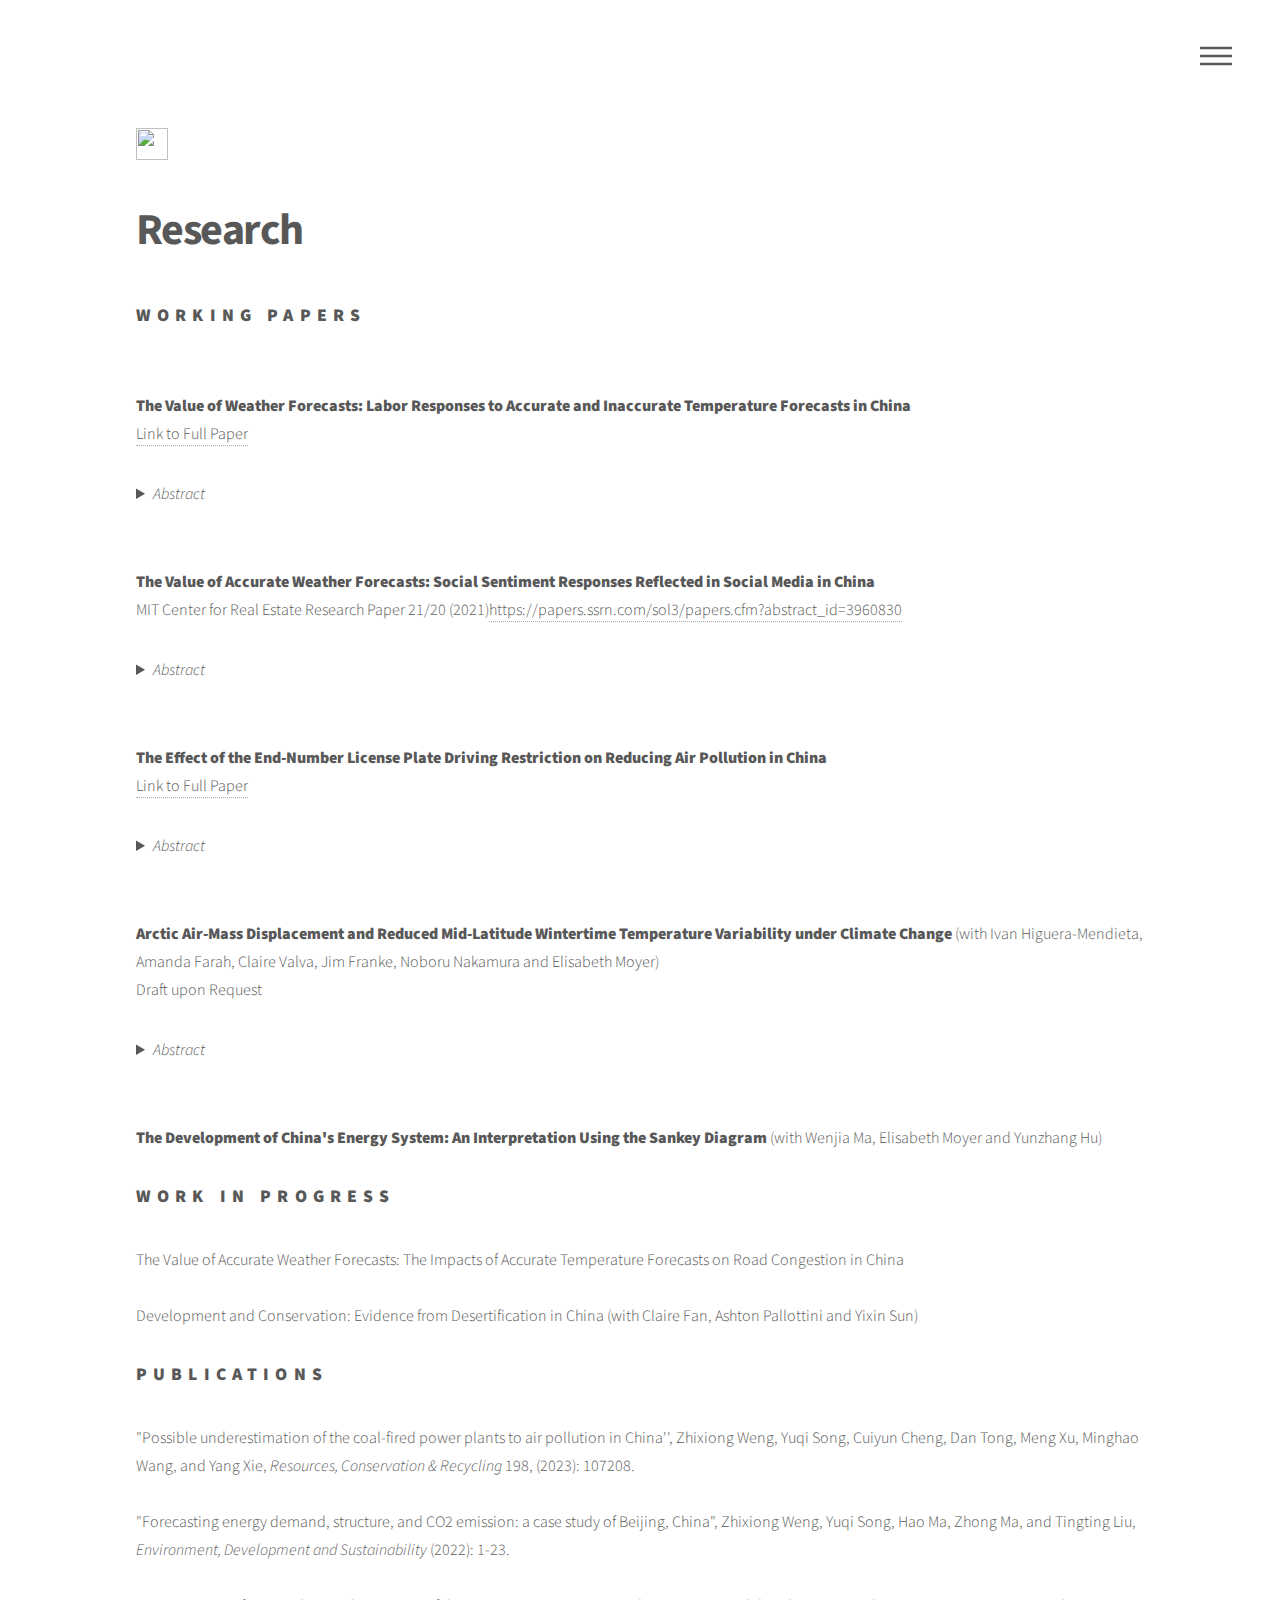
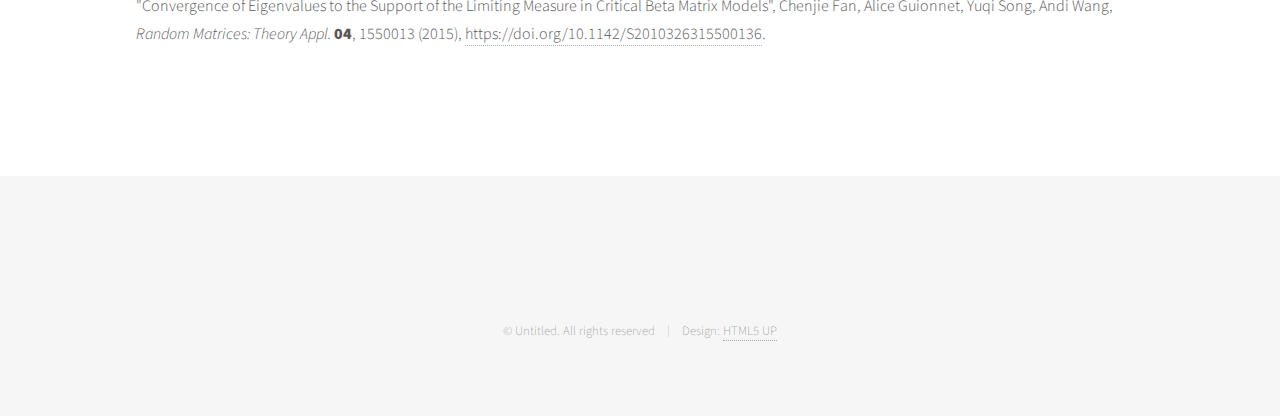
==== commit 8a652d30: "Sep 2023 commit" ====
--- a/research.html
+++ b/research.html
@@ -21,7 +21,7 @@
 						<div class="inner">
 
 							<!-- Logo -->
-								<a href="research.html" class="logo">
+								<a href="index.html" class="logo">
 									<span class="symbol"><img src="images/logo.svg" alt="" /></span><span class="title"></span>
 								</a>
 
@@ -100,18 +100,6 @@
   </p>
 </details>
   </p>
-  <p><BR CLEAR="left" /><b>Possible underestimation of the coal-fired power plants to air pollution in China</b> (with Zhixiong Weng, Cuiyun Cheng, Dan Tong, Meng Xu and Minghao Wang)<br />
-						   R & R, Resources, Conservation & Recycling<br />
-						    <details>
-  <summary>
-    <i>Abstract</i>
-    <span class="icon"></span>
-  </summary>
-  <p>
-    <i>The Chinese government has imposed strict pollution control policies on coal-fired power plants. Considerable environmental benefits have been achieved from these policies. However, whether coal-fired power plants still have an impact on air pollution needs further testing. Here, we adopted a Difference-In-Differences model to compare air quality stations less and more impacted by nearby coal-fired power plants’ production activities during the strict lockdowns over the 2020 Spring Festival COVID-19 pandemic outbreaks. The less operation of coal-fired power plants during lockdowns, or caused by industrial and transportation sectors shutdowns during the lockdowns, drives down AQI by up to 2.884 units, NO2 by 1.543 μg/m3, PM10 by 3.727 μg/m3, and PM2.5 by 2.220 μg/m3. Our results support the argument that coal-fired power plants contributed significantly to air pollution when the total air pollutant declined sharply. However, such significant influences differ across cities with economic levels, electricity usage, and population sizes, as well as distinguish between capital and non-capital cities. Stricter and comprehensive policies and technological upgrades are essential for successfully addressing further emission control issues in coal-fired power plants to improve air quality and promote health welfare.</i>
-  </p>
-</details>
-  </p>
   <p><BR CLEAR="left" /><b>The Development of China's Energy System: An Interpretation Using the Sankey Diagram</b> (with Wenjia Ma, Elisabeth Moyer and Yunzhang Hu) <br />
 						   
   </p>
@@ -123,7 +111,10 @@
 	Development and Conservation: Evidence from Desertification in China (with Claire Fan, Ashton Pallottini and Yixin Sun) </p>
 
   <h2>Publications</h2>
-						  <p> "Forecasting energy demand, structure, and CO2 emission: a case study of Beijing, China", Zhixiong Weng, Yuqi Song, Hao Ma, Zhong Ma, and Tingting Liu, <i>Environment, Development and Sustainability</i> (2022): 1-23. <br />
+						  <p>"Possible underestimation of the coal-fired power plants to air pollution in China'', Zhixiong Weng, Yuqi Song, Cuiyun Cheng, Dan Tong, Meng Xu, Minghao Wang, and Yang Xie, <i>Resources, Conservation & Recycling</i> 198, (2023): 107208.<br />
+						    <br>
+
+						    "Forecasting energy demand, structure, and CO2 emission: a case study of Beijing, China", Zhixiong Weng, Yuqi Song, Hao Ma, Zhong Ma, and Tingting Liu, <i>Environment, Development and Sustainability</i> (2022): 1-23. <br />
 						    <br>
 	
 	"Convergence of Eigenvalues to the Support of the Limiting Measure in Critical Beta Matrix Models", Chenjie Fan, Alice Guionnet, Yuqi Song, Andi Wang, <i>Random Matrices: Theory Appl.</i> <b>04</b>, 1550013 (2015), <a href="https://doi.org/10.1142/S2010326315500136">https://doi.org/10.1142/S2010326315500136</a>. </p>
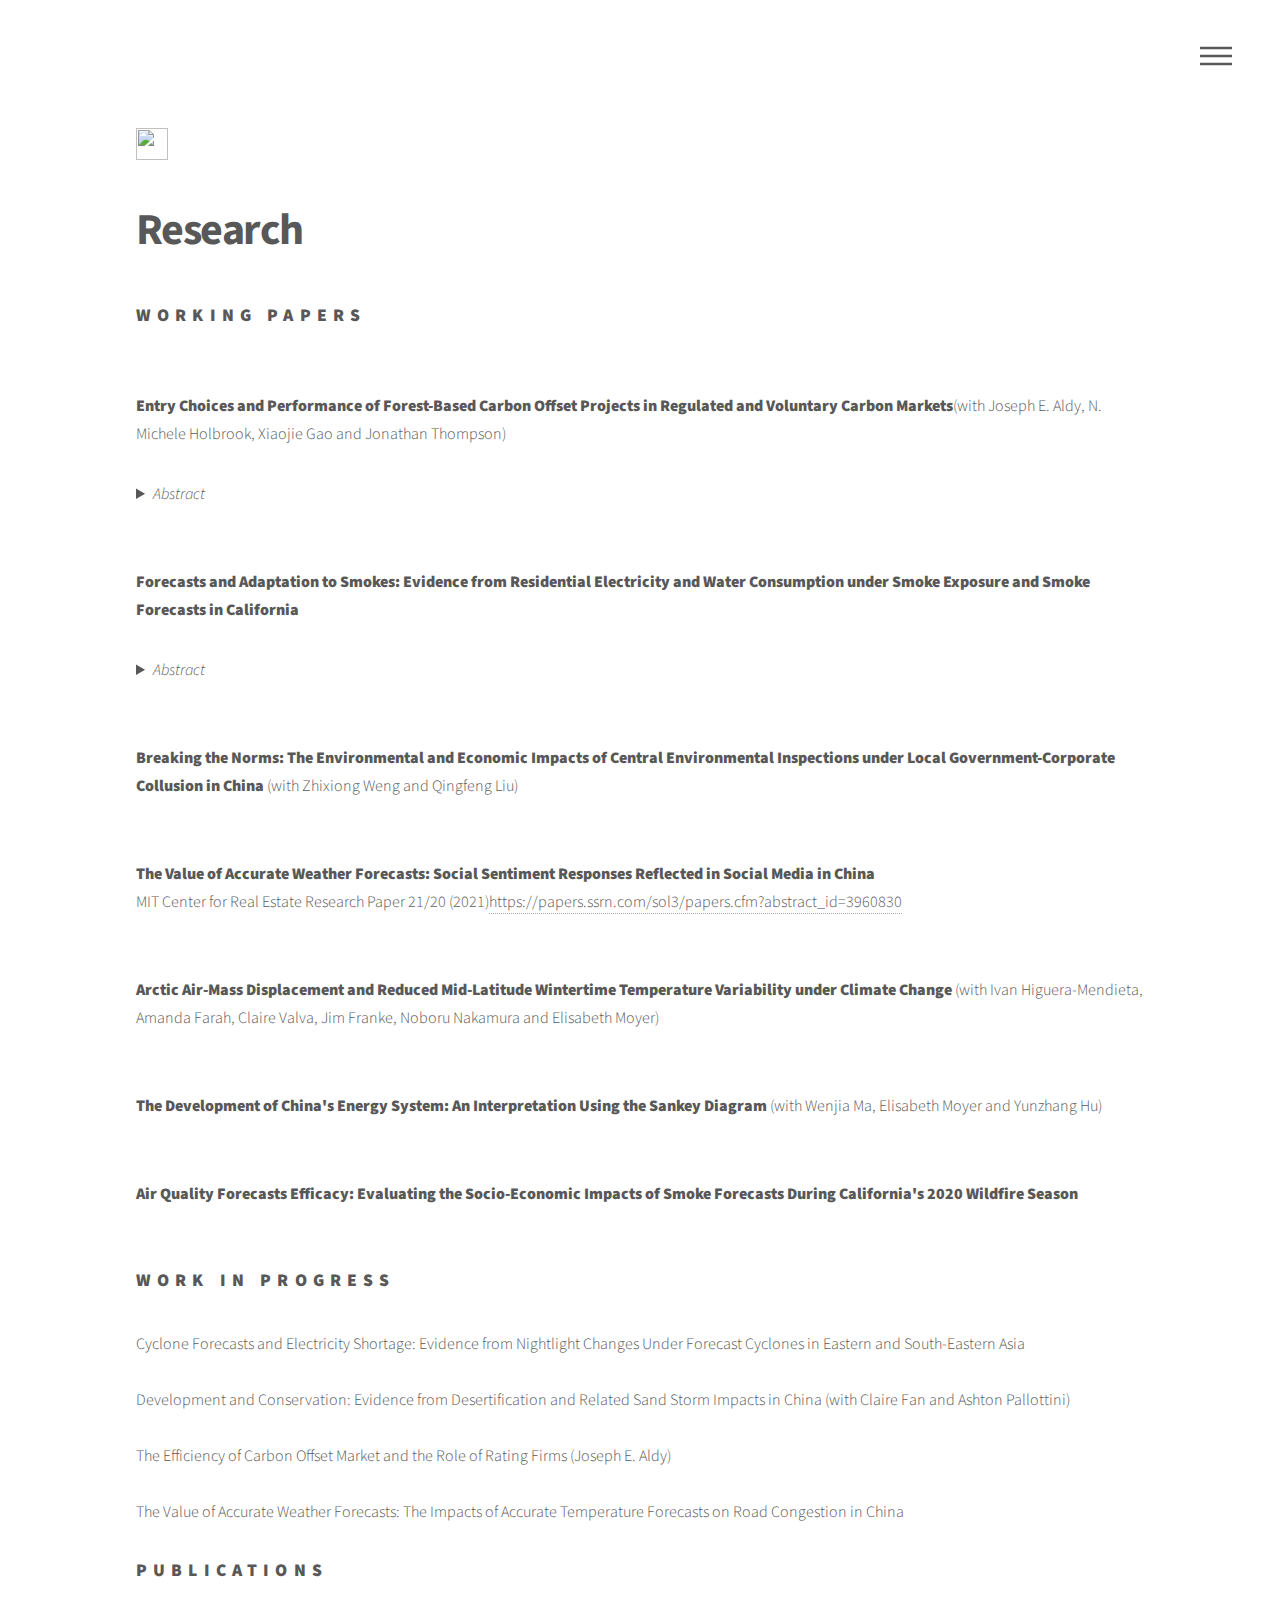
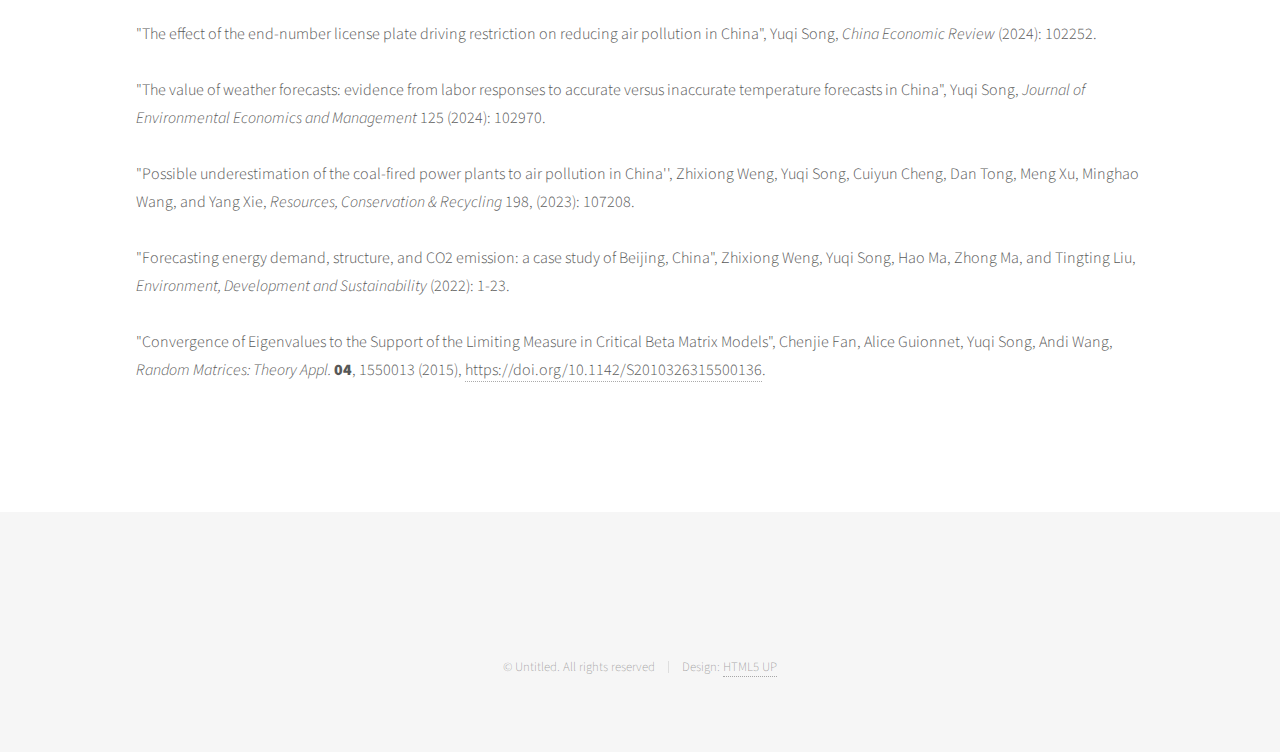
==== commit fd1ce250: "Oct 29 commit" ====
--- a/research.html
+++ b/research.html
@@ -51,67 +51,67 @@
 						  <h1>Research</h1>
 						  <h2>Working Papers</h2>
 							
-						  <p><BR CLEAR="left" /><b>The Value of Weather Forecasts: Labor Responses to Accurate and Inaccurate Temperature Forecasts in China</b> <br />
-						    <a href = "https://drive.google.com/file/d/1K-j4DZ2u-a9qsEYBKzkUrS_TxpzHuYjg/view?usp=drive_link">Link to Full Paper</a><br />
+						  <p><BR CLEAR="left" /><b>Entry Choices and Performance of Forest-Based Carbon Offset Projects in Regulated and Voluntary Carbon Markets</b>(with Joseph E. Aldy, N. Michele Holbrook, Xiaojie Gao and Jonathan Thompson)<br />
 						     <details>
   <summary>
     <i>Abstract</i>
     <span class="icon"></span>
   </summary>
   <p>
-    <i>This paper evaluates the economic value of the accurate information of weather forecasts, a common and popular public good continuously invested by the government in modern societies. Labor decisions of hours worked per day are found to respond to day-ahead temperature forecasts, and only forecasts that are perceived as accurate are incorporated. From this, improvements in weather forecast accuracy generate large social benefits. With the setting in China, where the developing economy provides a trusted uniform source of national weather forecasts to its large population, I collect a novel dataset of the city-level day-ahead weather forecasts directly broadcast to the general public through video transcription for over 2000 days of the country's popular weather forecasts TV program. Constructing the metric of perceived forecast accuracy based on the medium-run root mean squared errors of historical temperature forecasts, I run a regression with the interaction of forecasts and forecast accuracy to estimate how labor response to forecast temperatures varies under different levels of forecast accuracy across time and space. My main regression results suggest large reductions of labor supply up to 4.5 and 1.2 hours per day under hot (above 30C) and medium-cold (15C-25C) daily maximum temperature forecasts only when these forecasts are accurate. Instead, when forecasts are inaccurate, those negative labor responses diminish. Using a simple utility maximization model for the next-day labor decision and evaluating with the regression estimates, I estimate a large marginal value of forecast accuracy of 930 2015 Yuan (148 USD) per capita per year. For the entire country, an average 3.9% increase in forecast accuracy from 2011 to 2015 generates a partial social benefit from the labor sector alone at 25.3 billion 2015 Yuan (4.03 billion USD) per year, about covering the annual cost of the national weather forecasting system. </i>
+    <i>As governments and corporations worldwide strive for carbon neutrality, nature-based climate solutions (NbCS) have been increasingly utilized in carbon offset markets. Focusing on the most common nature-based offset generating projects, the improved forest management (IFM) projects, this paper presents the first empirical analysis to a) identify factors influencing their decisions to enter either regulated or voluntary carbon offset markets, and b) evaluate the efficiency of both markets in achieving credible carbon offsetting from these projects. Using a novel spatial dataset describing 34 IFM projects in the regulated California carbon offset market, and 28 in the voluntary carbon offset market across 20 US states, we estimate projects' stocks and fluxes of forest carbon using the U.S. Forest Service's Forest Inventory and Analysis (FIA) field surveys collected between 1999-2021. Comparing with control forestland with similar biomass carbon storage capacities constructed with covariate pre-matching, we find that the differences in initial credit issuance drive the market entry choices. The regulated market offers over 80% initial carbon credit issuance, which attracted projects with increasing and higher initial carbon stocks relative to their controls prior to entering the market. The voluntary market's gradual credit issuance scheme instead motivates participation from projects with decreasing and lower biomass relative to controls before their market entrance. Employing a forest simulation model to approximate representative projects on the two markets, we suggest that IFM projects in both markets submit more aggressive baseline harvesting scenarios than their actual pre-market management plans measured by FIA, in order to achieve more offset credits from carrying carbon stocks above these baselines. As a result, the current carbon markets likely have inefficiencies in overcrediting forest projects. We would recommend standardizing baseline protocols and enhancing the monitoring of historical forest management activities, in order to improve the reliability of the current carbon offset crediting system. </i>
   </p>
 </details>
 						  </p>
-						  <p><BR CLEAR="left" /><b>The Value of Accurate Weather Forecasts: Social Sentiment Responses Reflected in Social Media in China</b> <br />
-						    MIT Center for Real Estate Research Paper 21/20 (2021)<a href = "https://papers.ssrn.com/sol3/papers.cfm?abstract_id=3960830k">https://papers.ssrn.com/sol3/papers.cfm?abstract_id=3960830</a><br />
-						    <details>
+						   <p><BR CLEAR="left" /><b>Forecasts and Adaptation to Smokes: Evidence from Residential Electricity and Water Consumption under Smoke Exposure and Smoke Forecasts in California</b> <br />
+						     <details>
   <summary>
     <i>Abstract</i>
     <span class="icon"></span>
   </summary>
   <p>
-    <i>This paper combines real weather data with the city-daily weather forecasts broadcast by the government, as well as the sentiment index expressed by posts on the popular social media Weibo in China, and through an interactive regression design analyzes the differential sentiment responses to temperatures under different sizes and signs of daily temperature forecast errors. My main results have suggested that more accurate temperature forecasts lead to smaller shifts towards unhappiness caused by the cold temperatures. The same effects does not play out under hot weathers, unless in cities with higher income, greater long run temperature forecast accuracy, or during holidays. My study also suggests that additional negative sentiment shocks are likely related to cold or heat alarms issued according to the national forecasts, resulting in that positive forecast errors have greater marginal effects on sentiment than negative errors during the cold temperatures. Overall, these results meet the intuition that advanced forecast technology provides more accurate daily temperature forecasts, and adds to great social benefits in China in terms of improving people's subjective well-beings as expressed by social media sentiments. In the current time under climate change, when extremal weather events are expected with greater frequency into the future, my work would help to provide an insight of the value of developing a modern weather forecasting system that can benefit billions of people in the long run. </i>
+    <i>In light of escalating wildfire occurrences exacerbated by climate change, smoke related air pollution has become increasingly the concerns for public health and economic growth. This study analyze the impacts of short-term smoke forecasts issued by NOAA (National Oceanic and Atmospheric Administration) in California during 2015-2020, which exposes increasingly prolonged smoke hazards to densely populated areas. Utilizing the variations in realized and day-ahead forecast of smoke-related fine particular matters, I identify changes in residential electricity and water consumption under different levels of realized and forecast smoke exposures. Light smoke exposures lead to increased electricity and decreased water consumption, implying adaptations of indoor air filtering and avoidance of using polluted water. Heavy smoke exposures likely drive evacuations and large-scale cleaning afterwards, which are shown with the significant decrease in residential electricity and increase in water consumption. Accurate smoke forecasts complement these adaptations, in regular years (2015-2019) decrease electricity consumption and encourage evacuations, and in COVID stay-at-home year (2020) increase electricity consumption and encourage indoor air filtering. Further evidenced by economic and health outcome changes under quality smoke forecasts, including lowered unemployment rates and weakly reduced mortalities, these behavioral adjustments underscore the social benefits of adaptations by electricity and water consumption with high-quality smoke-related air quality predictions. </i>
   </p>
 </details>
-						  </p>
-						  <p><BR CLEAR="left" /><b>The Effect of the End-Number License Plate Driving Restriction on Reducing Air Pollution in China</b> <br />
-						   <a href = "https://drive.google.com/file/d/1KEuN1PIUtkvwgSqvUSYE3jQxGEZ1G2Bd/view?usp=drive_link">Link to Full Paper</a><br />
-						    <details>
-  <summary>
-    <i>Abstract</i>
-    <span class="icon"></span>
-  </summary>
-  <p>
-    <i>This project explores the long-run efficiency of the end-number license plate driving restriction in China, a traffic control policy aiming at reducing city level air pollution. Difference-in-difference (DID) regression analysis is conducted for a panel including 9 cities implementing this long run policy staggeringly over the period 2008-2013, contrasting to the set of control cities in China without the continuous implementations of this policy over the years 2005-2015. Consistent with previous studies on road rationing, this project has shown that the driving restriction policy on average is not improving air pollution in China in the long term. Quantitatively, the policy would reduce the daily city level AQI (air quality index) by a statistically insignificant 0.04% at most, translating to welfare gains of only 0.08 dollars per person per year and 0.004 life years per capita. </i>
+						   </p>
+						   <p><BR CLEAR="left" /><b>Breaking the Norms: The Environmental and Economic Impacts of Central Environmental Inspections under Local Government-Corporate Collusion in China</b> (with Zhixiong Weng and Qingfeng Liu) <br />
+						    
   </p>
-  </details>
-						  </p>
+						  
+						  <p><BR CLEAR="left" /><b>The Value of Accurate Weather Forecasts: Social Sentiment Responses Reflected in Social Media in China</b> <br />
+						    MIT Center for Real Estate Research Paper 21/20 (2021)<a href = "https://papers.ssrn.com/sol3/papers.cfm?abstract_id=3960830k">https://papers.ssrn.com/sol3/papers.cfm?abstract_id=3960830</a><br />
+  </p>						 
   
   <p><BR CLEAR="left" /><b>Arctic Air-Mass Displacement and Reduced Mid-Latitude Wintertime Temperature Variability under Climate Change</b> (with Ivan Higuera-Mendieta, Amanda Farah, Claire Valva, Jim Franke, Noboru Nakamura and Elisabeth Moyer) <br />
-						   Draft upon Request<br />
-						    <details>
-  <summary>
-    <i>Abstract</i>
-    <span class="icon"></span>
-  </summary>
-  <p>
-    <i>An active current debate is whether polar amplification under a warming climate increases the waviness of the jet stream and hence the frequency of extreme temperatures in the midlatitudes.  We approach this question by analyzing the statistics of near surface temperature in the Northern hemisphere wintertime from a reanalysis product (ERA5) and climate model simulations (4 CMIP6 models under SSP585).  Specifically, we compute an equivalent latitude of surface temperature, a rough measure of what latitude the surface air parcel traveled from under an adiabatic condition.  By analyzing the local statistics of equivalent latitude, we can quantify the extent of latitudinal excursion of air under changing climate: a longer tail of equivalent latitude means extended latitudinal excursions of near-surface air parcels. We find that climate models reproduce well the patterns of wintertime midlatitudes temperature variations seen in reanalysis, with eastward-propagating disturbances of zonal wavenumber 6-8, consistent with Rossby wave influence, with propagation speeds typical of the background flow. In future projections, midlatitudes wintertime temperature variance decreases strongly by the end of the century, consistent with previous studies. The use of equivalent latitude allows us to partition this change into contributions due to either the weakening meridional temperature gradient or the changes in the distribution of air mass origin. We find no evidence of consistent broadening of distributions of equivalent latitude that would suggest increased future jetstream waviness. While these results do not directly address the dynamics of the jetstream, a simple metric based on surface temperature is suggestive of the consequences of dynamical changes, and is directly applicable to the socioeconomic impacts that drive concerns over climate change.</i>
-  </p>
-</details>
+						    
   </p>
   <p><BR CLEAR="left" /><b>The Development of China's Energy System: An Interpretation Using the Sankey Diagram</b> (with Wenjia Ma, Elisabeth Moyer and Yunzhang Hu) <br />
 						   
   </p>
+  <p><BR CLEAR="left" /><b>Air Quality Forecasts Efficacy: Evaluating the Socio-Economic Impacts of Smoke Forecasts During California's 2020 Wildfire Season</b> <br />
+<br />						   
+  </p>
   
   <h2>Work in Progress</h2>
-  <p>The Value of Accurate Weather Forecasts: The Impacts of Accurate Temperature Forecasts on Road Congestion in China <br />
+						  <p>
+						    Cyclone Forecasts and Electricity Shortage: Evidence from Nightlight Changes Under Forecast Cyclones in Eastern and South-Eastern Asia <br />
+						    <br>
+						    Development and Conservation: Evidence from Desertification and Related Sand Storm Impacts in China (with Claire Fan and Ashton Pallottini) <br />
+						    <br>    
+
+						    The Efficiency of Carbon Offset Market and the Role of Rating Firms (Joseph E. Aldy) <br />
+
 	<br>
-
-	Development and Conservation: Evidence from Desertification in China (with Claire Fan, Ashton Pallottini and Yixin Sun) </p>
+	The Value of Accurate Weather Forecasts: The Impacts of Accurate Temperature Forecasts on Road Congestion in China <br />
+  </p>
 
   <h2>Publications</h2>
-						  <p>"Possible underestimation of the coal-fired power plants to air pollution in China'', Zhixiong Weng, Yuqi Song, Cuiyun Cheng, Dan Tong, Meng Xu, Minghao Wang, and Yang Xie, <i>Resources, Conservation & Recycling</i> 198, (2023): 107208.<br />
+						  <p>"The effect of the end-number license plate driving restriction on reducing air pollution in China", Yuqi Song, <i>China Economic Review</i> (2024): 102252.<br />
+						    <br>
+						    
+						    "The value of weather forecasts: evidence from labor responses to accurate versus inaccurate temperature forecasts in China", Yuqi Song, <i>Journal of Environmental Economics and Management</i> 125 (2024): 102970.<br />
+						      <br>
+						      
+						  "Possible underestimation of the coal-fired power plants to air pollution in China'', Zhixiong Weng, Yuqi Song, Cuiyun Cheng, Dan Tong, Meng Xu, Minghao Wang, and Yang Xie, <i>Resources, Conservation & Recycling</i> 198, (2023): 107208.<br />
 						    <br>
 
 						    "Forecasting energy demand, structure, and CO2 emission: a case study of Beijing, China", Zhixiong Weng, Yuqi Song, Hao Ma, Zhong Ma, and Tingting Liu, <i>Environment, Development and Sustainability</i> (2022): 1-23. <br />
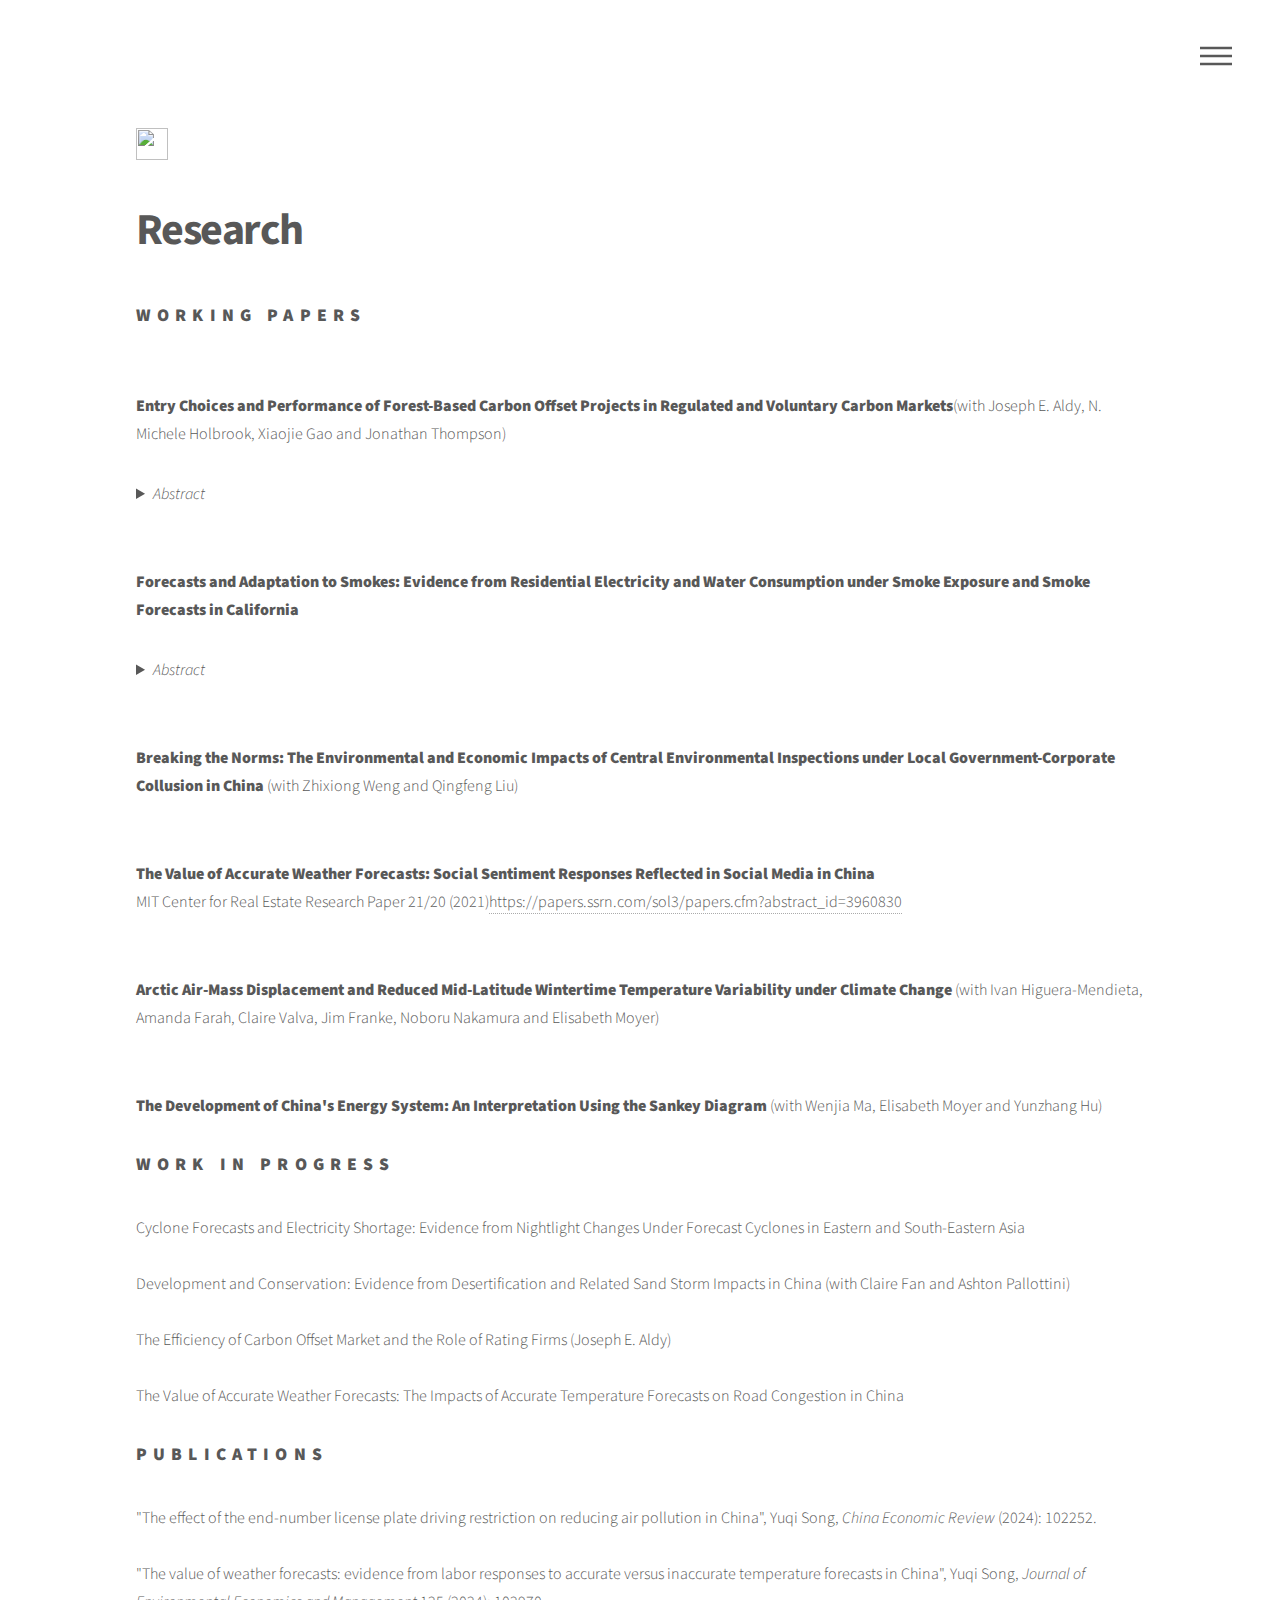
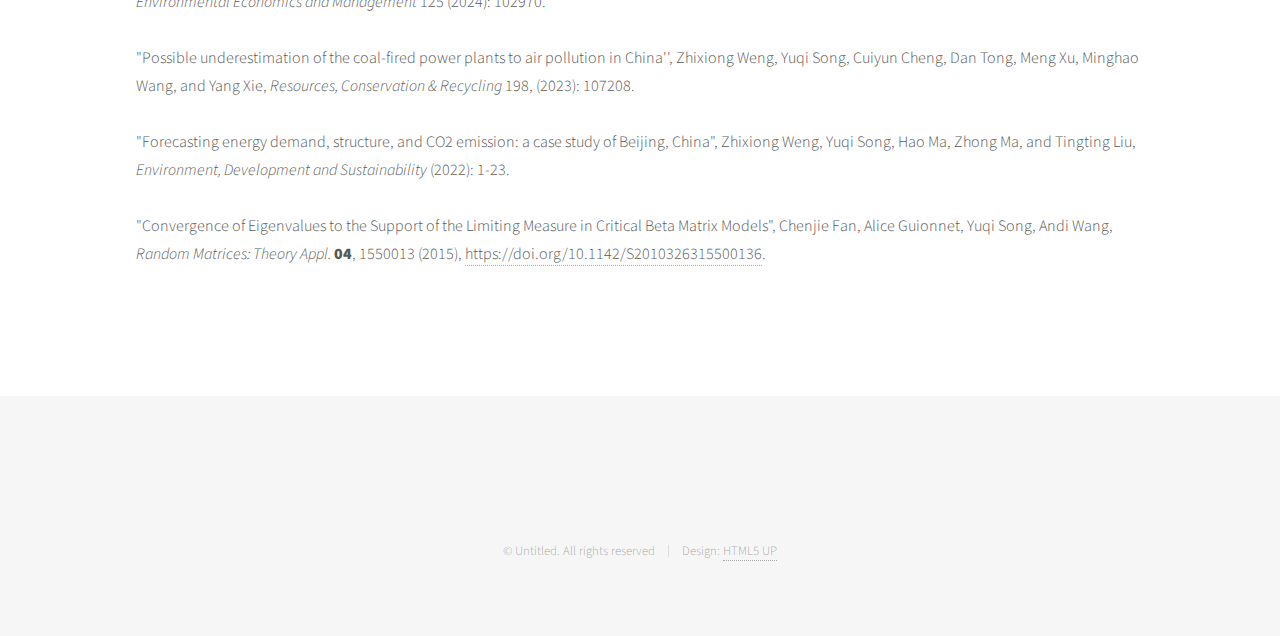
==== commit 954f8404: "Oct 29 commit 2" ====
--- a/research.html
+++ b/research.html
@@ -87,9 +87,6 @@
   <p><BR CLEAR="left" /><b>The Development of China's Energy System: An Interpretation Using the Sankey Diagram</b> (with Wenjia Ma, Elisabeth Moyer and Yunzhang Hu) <br />
 						   
   </p>
-  <p><BR CLEAR="left" /><b>Air Quality Forecasts Efficacy: Evaluating the Socio-Economic Impacts of Smoke Forecasts During California's 2020 Wildfire Season</b> <br />
-<br />						   
-  </p>
   
   <h2>Work in Progress</h2>
 						  <p>
